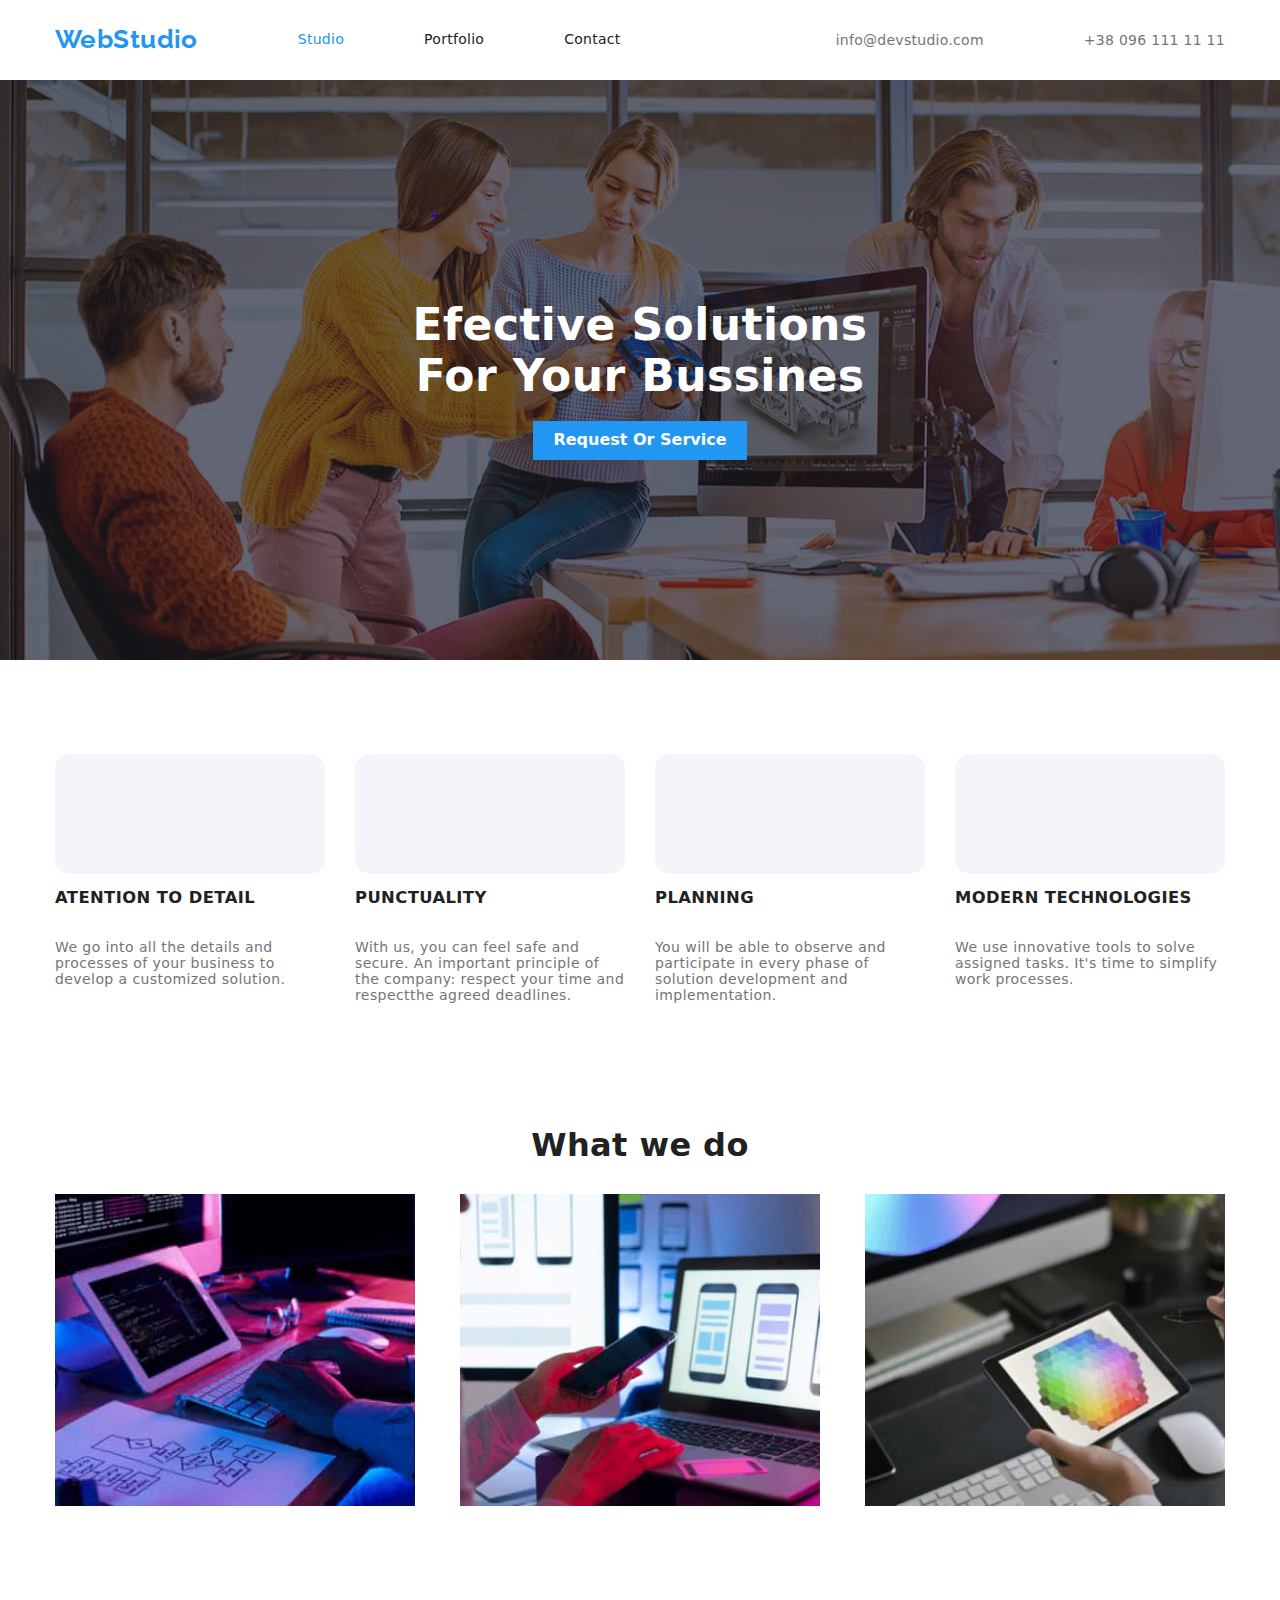
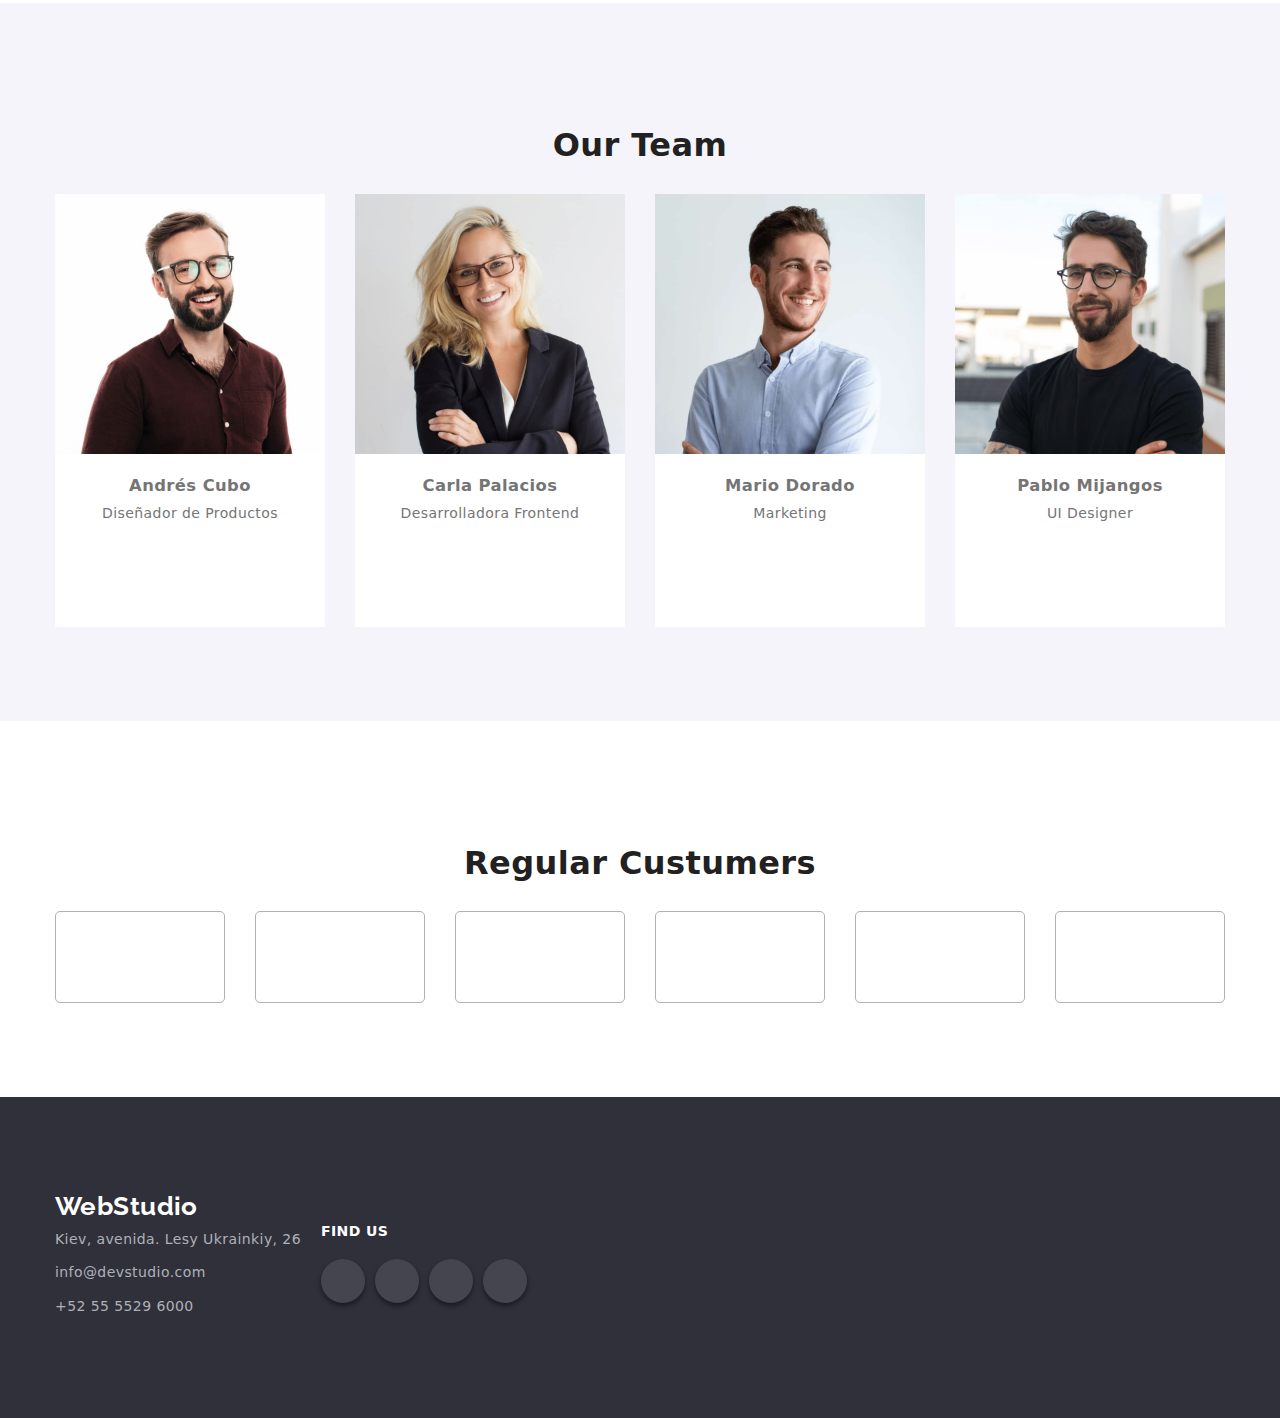
==== index.html @ 828a94e5 "," ====
<!DOCTYPE html>
<html lang="en">

<head>
  <meta charset="UTF-8" />
  <meta http-equiv="X-UA-Compatible" content="IE=edge" />
  <meta name="viewport" content="width=device-width, initial-scale=1.0" />
  <link rel="stylesheet" href="css/style.css" />
  <link rel="stylesheet" href="css/normalize.css">

  <title>WebStudio</title>
</head>



<body>
  <!-- Header section -->
  <header class="page-header">
    <div class="container">
      <nav>
        <!-- Logo  -->
        <a class="logo" href="./index.html">WebStudio</a>
        <!-- menu  -->
        <ul class="nav-menu list">
          <li><a class="page current" href="index.html">studio</a></li>
          <li><a class="page" href="./portafolio.html">portfolio</a></li>
          <li><a class="page" href="">contact</a></li>
        </ul>
      </nav>
      <!-- contacts  -->
      <ul class="contacts-menu list">
        <li>
          <a class="item" href="#">
            <svg class="icon email">
              <use href="./images/SVG/sprite-sheet.svg#email"></use>
            </svg>
            info@devstudio.com
          </a>
        </li>

        <li>
          <a class="item" href="#">
            <svg class="icon smartphone">
              <use href="./images/SVG/sprite-sheet.svg#smartphone"></use>
            </svg>
            +38 096 111 11 11
          </a>
        </li>
      </ul>
    </div>
  </header>

  <!-- main content section  -->
  <main>
    <!-- Hero section  -->
    <section class="hero bg-hero">
      <h1 class="hero-title">efective solutions for your bussines</h1>
      <button class="button-primary" type="button">request or service</button>
      <div class="overlay"></div>
    </section>
    <!-- Benefits section  -->
    <section class="benefits">
      <div class="container">
        <ul class="benefits-list">
          <li>
            <div>
              <svg class="icon-benefit">
                <use href="./images/SVG/sprite-sheet.svg#antena"></use>
              </svg>
            </div>

            <h3 class="title">atention to detail</h3>
            <p class="description">
              We go into all the details and processes of your business to
              develop a customized solution.
            </p>
          </li>

          <li>
            <div>
              <svg class="icon-benefit">
                <use href="./images/SVG/sprite-sheet.svg#clock"></use>
              </svg>
            </div>

            <h3 class="title">punctuality</h3>
            <p class="description">
              With us, you can feel safe and secure. An important principle of
              the company: respect your time and respectthe agreed deadlines.
            </p>
          </li>

          <li>
            <div>
              <svg class="icon-benefit">
                <use href="./images/SVG/sprite-sheet.svg#diagram"></use>
              </svg>
            </div>

            <h3 class="title">planning</h3>
            <p class="description">
              You will be able to observe and participate in every phase of
              solution development and implementation.
            </p>
          </li>

          <li>
            <div>
              <svg class="icon-benefit">
                <use href="./images/SVG/sprite-sheet.svg#astronaut"></use>
              </svg>
            </div>

            <h3 class="title">modern technologies</h3>
            <p class="description">
              We use innovative tools to solve assigned tasks. It's time to
              simplify work processes.
            </p>
          </li>
        </ul>
      </div>
    </section>
    <!-- What we do section  -->
    <section class="what-we-do no-top-pading ">
      <div class="container">
        <h2>What we do</h2>
        <!-- images  -->
        <ul>
          <li>
            <img src="images/imagencaja.1.jpg" alt="Desktop Apps" width="100%" />
          </li>

          <li>
            <img src="images/caja2caja.2.jpg" alt="Mobile Apps" width="100%" />
          </li>

          <li>
            <img src="images/imagen.caja3.jpg" alt="Design & solutions" width="100%" />
          </li>
        </ul>
      </div>
    </section>
    <!-- Our team  -->
    <section class="section team-section">
      <div class="container">
        <h2>Our Team</h2>
        <!-- Cards  -->
        <ul class="team-cards">
          <li>
            <img src="images/imagen.jpg" alt="first Member" width="270" />
              <h3>Andrés Cubo</h3>
              <p>Diseñador de Productos</p>
            <ul>
              <li>
                <a href="#">
                  <svg class="icon">
                    <use href="./images/SVG/sprite-sheet.svg#instagram"></use>
                  </svg>
                </a>
              </li>
              <li>
                <a href="#">
                  <svg class="icon">
                    <use href="./images/SVG/sprite-sheet.svg#twitter"></use>
                  </svg>
                </a>
              </li>
              <li>
                <a href="#">
                  <svg class="icon">
                    <use href="./images/SVG/sprite-sheet.svg#facebook"></use>
                  </svg>
                </a>
              </li>
              <li>
                <a href="#">
                  <svg class="icon">
                    <use href="./images/SVG/sprite-sheet.svg#linkedin"></use>
                  </svg>
                </a>
              </li>
            </ul>
          </li>

          <li>
            <img
                src="images/imagencarla.jpg"
                alt="second Member"
                width="270"
              />
              <h3>Carla Palacios</h3>
              <p>Desarrolladora Frontend</p>
            <!-- Redes sociales  -->

            <ul>
              <li>
                <a href="#">
                  <svg class="icon">
                    <use href="./images/SVG/sprite-sheet.svg#instagram"></use>
                  </svg>
                </a>
              </li>
              <li>
                <a href="#">
                  <svg class="icon">
                    <use href="./images/SVG/sprite-sheet.svg#twitter"></use>
                  </svg>
                </a>
              </li>
              <li>
                <a href="#">
                  <svg class="icon">
                    <use href="./images/SVG/sprite-sheet.svg#facebook"></use>
                  </svg>
                </a>
              </li>
              <li>
                <a href="#">
                  <svg class="icon">
                    <use href="./images/SVG/sprite-sheet.svg#linkedin"></use>
                  </svg>
                </a>
              </li>
            </ul>
          </li>

          <li>
            <img
                src="images/imagenmario.jpg"
                alt="third Member"
                width="270"
              />
              <h3>Mario Dorado</h3>
              <p>Marketing</p>
            <!-- Redes sociales  -->
            <ul>
              <li>
                <a href="#">
                  <svg class="icon">
                    <use href="./images/SVG/sprite-sheet.svg#instagram"></use>
                  </svg>
                </a>
              </li>
              <li>
                <a href="#">
                  <svg class="icon">
                    <use href="./images/SVG/sprite-sheet.svg#twitter"></use>
                  </svg>
                </a>
              </li>
              <li>
                <a href="#">
                  <svg class="icon">
                    <use href="./images/SVG/sprite-sheet.svg#facebook"></use>
                  </svg>
                </a>
              </li>
              <li>
                <a href="#">
                  <svg class="icon">
                    <use href="./images/SVG/sprite-sheet.svg#linkedin"></use>
                  </svg>
                </a>
              </li>
            </ul>
          </li>

          <li>
           <img
                src="images/imagenpablo.jpg"
                alt="fourth Member"
                width="270"
              />
              <h3>Pablo Mijangos</h3>
              <p>UI Designer</p>
            <!-- Redes sociales  -->
            <ul>
              <li>
                <a href="#">
                  <svg class="icon">
                    <use href="./images/SVG/sprite-sheet.svg#instagram"></use>
                  </svg>
                </a>
              </li>
              <li>
                <a href="#">
                  <svg class="icon">
                    <use href="./images/SVG/sprite-sheet.svg#twitter"></use>
                  </svg>
                </a>
              </li>
              <li>
                <a href="#">
                  <svg class="icon">
                    <use href="./images/SVG/sprite-sheet.svg#facebook"></use>
                  </svg>
                </a>
              </li>
              <li>
                <a href="#">
                  <svg class="icon">
                    <use href="./images/SVG/sprite-sheet.svg#linkedin"></use>
                  </svg>
                </a>
              </li>
            </ul>
          </li>
        </ul>
      </div>
    </section>
    <!-- Regular costumers  -->
    <section class="section customers">
      <div class="container">
        <h2>Regular Custumers</h2>

        <ul>
          <li>
            <svg class="icon-customer " width="41" height="47">
              <use href="./images/SVG/sprite-sheet.svg#company-1"></use>
            </svg>
          </li>

          <li>
            <svg class="icon-customer company" width="40" height="52">
              <use href="./images/SVG/sprite-sheet.svg#company-2"></use>
            </svg>
          </li>

          <li>
            <svg class="icon-customer company" width="44" height="41">
              <use href="./images/SVG/sprite-sheet.svg#company-3"></use>
            </svg>
          </li>
          <li>
            <svg class="icon-customer company" width="85" height="41">
              <use href="./images/SVG/sprite-sheet.svg#company-4"></use>
            </svg>
          </li>
          <li>
            <svg class="icon-customer company" width="63" height="46">
              <use href="./images/SVG/sprite-sheet.svg#company-5"></use>
            </svg>
          </li>
          <li>
            <svg class="icon-customer company" width="94" height="44">
              <use href="./images/SVG/sprite-sheet.svg#company-6"></use>
            </svg>
          </li>
        </ul>
      </div>
    </section>
  </main>

  <footer>
    <a class="logo" href="">WebStudio</a>
    <div class="container">
      <address>
        <ul>
          <li>
            <a class="contact" href="#" target="_blank" rel="noopener noreferrer">Kiev, avenida. Lesy Ukrainkiy, 26</a>
          </li>
          <li>
            <a class="contact" href="mailto:info@devstudio.com">info@devstudio.com</a>
          </li>
          <li>
            <a class="contact" href="tel:525555296000" >+52 55 5529 6000</a>
          </li>
        </ul>
      </address>
      <aside>
        <p>FIND US</p>
        <ul>
          <li>
            <a href="#">
              <svg class="icon"width="20" height="20" >
                <use href="./images/SVG/sprite-sheet.svg#instagram"></use>
              </svg>
            </a>
          </li>
          <li>
            <a href="#">
              <svg class="icon"width="20" height="20" >
                <use href="./images/SVG/sprite-sheet.svg#twitter"></use>
              </svg>
            </a>
          </li>
          <li>
            <a href="#">
              <svg class="icon"width="20" height="20" >
                <use href="./images/SVG/sprite-sheet.svg#facebook"></use>
              </svg>
            </a>
          </li>
          <li>
            <a href="#">
              <svg class="icon"width="20" height="20" >
                <use href="./images/SVG/sprite-sheet.svg#linkedin"></use>
              </svg>
            </a>
          </li>
        </ul>
      </aside>
    </div>

  </footer>
</body>

</html>
---- css/style.css ----
@import url("https://fonts.googleapis.com/css2?family=Raleway:wght@700&display=swap");
@import url("https://fonts.googleapis.com/css2?family=Roboto:wght@400;500;700;900&display=swap");

:root {
    --accent-color: #2196f3;
    --accent-color-hover: #188ce8;

    --background-black-1: #21303a;
    --background-black-2: #2f303a;
    --background-black-240Perc: hsla(235, 10%, 21%, 0.4);

    --primary-black-color: #212121;
    --primary-text-color: #757575;
    --primary-white-color: #ffffff;
    --primary-white-60Perc: hsla(0, 0%, 100%, 0.6);
    --primary-white-10Perc: hsla(0, 0%, 100%, 0.1);

    --gray-1: #f5f4fa;
    --gray-2: #afb1b8;
    --black-1: #000000;

    --container-padding: calc((100% - 1200px) / 2);
}

* {
    margin: 0;
    padding: 0;
    box-sizing: border-box;
}

body {
    background-color: var(--primary-white-color);
    color: var(--primary-text-color);
    font-family: "Roboto", sans-serif;
    font-size: 14px;
    letter-spacing: 0.03em;
    
}

a {
    text-decoration: none;
}

section {
    padding: 94px 0;
}

.button-primary {
    background-color: var(--accent-color);
    color: var(--primary-white-color);
    font-size: 16px;
    font-weight: 700;

    border: none;
    outline: none;
    text-transform: capitalize;
    padding: 10px 20px;
}

.button-primary:hover {
    background-color: var(--accent-color-hover);
}

.container {
    padding: 0 15px;
    max-width: 1200px;
    margin: 0 auto;
}

.logo {
    color: var(--accent-color);
    font-family: "Raleway", sans-serif;
    font-size: 26px;
    font-weight: 700;
    line-height: 1.2;
    text-decoration: none;
}

.logo-black {
    color: var(--logo-black);
}

.logo-white {
    color: var(--primary-white-color);
}

.section>h2 {
    color: var(--primary-black-color);
    font-size: 32px;
    font-weight: 700px;
    padding: 30px 0;
    text-align: center;
}

.no-top-pading {
    padding-top: 0;
}

/* ----------- Header section ----------- */
header {
    height: 80px;
    
    
}

header .container {
    display: flex;
    justify-content: space-between;
    align-items: center;

    height: 100%;
}

header .container nav {
    display: flex;
    align-items: center;
    gap: 100px;
}

header .container nav .logo {
    color: var(--accent-color);
    font-family: "Raleway", sans-serif;
    font-size: 26px;
    font-weight: 700;
    line-height: 1.2;
    text-decoration: none;
}

header .container nav .nav-menu {
    display: flex;
    list-style: none;
    gap: 80px;
}

header .container nav .nav-menu .page {
    color: var(--primary-black-color);
    font-weight: 500;
    font-size: 14px;
    line-height: 1.4;

    letter-spacing: 0.02em;
    text-decoration: none;
    text-transform: capitalize;
}

header .container .contacts-menu {
    display: flex;
    list-style: none;
    gap: 80px;
}

header .container .contacts-menu li .item {
    display: flex;
    align-items: center;
    gap: 10px;

    color: var(--primary-text-color);
    font-weight: 500;
    font-size: 14px;

    line-height: 20px;
    letter-spacing: 0.02em;
    text-decoration: none;
    height: 20px;
}

header .container .contacts-menu li .item .icon.email {
    fill: var(--primary-text-color);
    width: 20px;
    height: 12px;
}

header .container .contacts-menu li .item .icon.smartphone {
    fill: var(--primary-text-color);
    width: 10px;
    height: 17px;
}

header .container nav .nav-menu .page:hover,
header .container nav .nav-menu .page:focus,
header .container nav .nav-menu .page.current,
header .container .contacts-menu li .item:hover,
header .container .contacts-menu li .item:focus,
header .container .contacts-menu li .item:hover .icon {
    color: var(--accent-color);
    fill: #03a9f4;
}

/* ----------- Hero section ----------- */
.hero {
    background: url("../images/Imagenfondo.jpg");
    background-blend-mode: overlay;
    padding: 200px var(--container-padding);
    position: relative;
    text-align: center;
}

.hero .hero-title {
    width: 500px;
    margin: 20px auto;
    color: var(--primary-white-color);
    font-size: 44px;
    text-transform: capitalize;
    position: relative;
    z-index: 5;
}

.hero button {
    position: relative;
    z-index: 5;
}

.hero .overlay {
    position: absolute;
    top: 0;
    left: 0;

    background-color: var(--background-black-240Perc);
    height: 100%;
    width: 100%;
}

/* ----------- Benefits section ----------- */
.benefits .container .benefits-list {
    flex-wrap: wrap;
    align-items: flex-start;
    justify-content: space-between;
    display: flex;
}

.benefits .container .benefits-list li div {
    display: flex;
    align-items: center;
    justify-content: center;

    background-color: var(--gray-1);
    border-radius: 15px;
    height: 120px;
    margin-bottom: 15px;
    width: 270px;
}

.benefits .container .benefits-list li div .icon-benefit {
    width: 70px;
    height: 70px;
}

.benefits .container .benefits-list li {
    list-style: none;
    width: 270px;
}

.benefits .container .benefits-list li .title {
    height: 50px;
    text-transform: uppercase;
    color: var(--primary-black-color);
}

/* ----------- What we do----------- */
.what-we-do .container h2 {
    color: var(--primary-black-color);
    font-size: 32px;
    font-weight: 700px;
    padding: 30px 0;
    text-align: center;
}

.what-we-do .container ul {
    display: flex;
    align-items: center;
    justify-content: space-between;
    flex-wrap: wrap;
}

.what-we-do .container ul li {
    list-style: none;
    width: 360px;
}

/*----------- OurTeam section -----------*/
.team-section {
    background-color: var(--gray-1);
}

.team-section .container h2 {
    color: var(--primary-black-color);
    font-size: 32px;
    font-weight: 700px;
    padding: 30px 0;
    text-align: center;
}

.team-section .container .team-cards {
    display: flex;
    justify-content: space-between;
    flex-wrap: wrap;
    align-items: flex-end;
}

.team-section .container .team-cards li {
    background-color: var(--primary-white-color);
    text-align: center;
    list-style: none;
}

.team-section .container .team-cards li h3 {
    margin: 20px 0 10px 0;
}

.team-section .container .team-cards li p {
    margin-bottom: 30px;
}

.team-section .container .team-cards li ul {
    display: flex;
    align-items: center;
    justify-content: center;
    gap: 15px;

    padding: 10px 20px;
    margin-bottom: 20px;
}

.team-section .container .team-cards li ul li {
    display: block;
    width: 35px;
    height: 35px;
    border-radius: 25px;
}

.team-section .container .team-cards li ul li a {
    display: flex;
    align-items: center;
    justify-content: center;

    border-radius: 25px;
    height: 35px;
    width: 35px;
}

.team-section .container .team-cards li ul li a .icon {
    width: 20px;
    height: 20px;
    fill: var(--primary-text-color);
}

.team-section .container .team-cards li ul li:hover a {
    background-color: var(--accent-color);
}

.team-section .container .team-cards li ul li:hover a .icon {
    fill: var(--primary-white-color);
}

/*----------- Portfolio section -----------*/
.portfolio .menu {
    display: flex;
    align-items: center;
    justify-content: center;
    gap: 15px;
    margin-bottom: 50px;
    list-style: none;
}

.portfolio .menu li button {
    border: none;
    outline: none;
    color: var(--primary-black-color);

    font-weight: 700;
    font-size: 16px;
    line-height: 1.4;
    letter-spacing: 0.02em;
    padding: 10px 30px;

    text-decoration: none;
    text-transform: capitalize;
}

.portfolio .menu li button:hover {
    box-shadow: rgba(82, 82, 82, 0.3) 0 3px 5px;
}

.portfolio .cards {
    list-style: none;
    justify-content: space-between;
    flex-wrap: wrap;

    display: flex;
}

.portfolio .cards li {
    margin-bottom: 50px;
    width: 360px;
    border: solid 1px var(--gray-1);
}

.portfolio .cards li:hover {
    box-shadow: rgba(82, 82, 82, 0.3) 0 3px 5px;
}

.portfolio .cards li a h2 {
    color: var(--primary-black-color);
    padding: 15px;
}

.portfolio .cards li a p {
    color: var(--primary-text-color);
    font-size: 16px;
    padding: 15px;
}

.portfolio .cards li a img {
    width: 100%;
}

.portfolio .menu li button:hover,
.portfolio .menu li button.current {
    color: var(--primary-white-color);
    background-color: var(--accent-color);
}

/*----------- Regular Costumers -----------*/
.customers .container h2 {
    color: var(--primary-black-color);
    font-size: 32px;
    font-weight: 700px;
    padding: 30px 0;
    text-align: center;
}

.customers .container ul {
    display: flex;
    align-items: center;
    justify-content: space-between;
    list-style: none;
}

.customers .container ul li {
    display: flex;
    align-items: center;
    justify-content: center;
    flex-wrap: wrap;
    border: solid 1px var(--gray-2);
    border-radius: 5px;
    cursor: pointer;
    height: 92px;
    width: 170px;
}

.customers .container ul li:hover {
    border: solid 1px var(--accent-color);
}

.customers .container ul li .icon-customer {
    fill: var(--gray-2);
}

.customers .container ul li:hover .icon-customer {
    fill: var(--accent-color);
}

/*----------- footer section ----------- */
footer {
    padding: 94px var(--container-padding);
    background-color: var(--background-black-2);
}

footer .logo {
    padding-left: 15px;
    color: var(--primary-white-color);
}

footer .container {
    display: flex;
    align-items: flex-start;
    justify-content: flex-start;
    gap: 20px;
}

footer .container address ul {
    list-style: none;
}

footer .container address .contact {
    display: block;
    color: var(--gray-2);
    font-style: normal;
    font-weight: 400;
    font-size: 14px;
    line-height: 1.71;
    text-decoration: none;
    padding: 5px 0;
}

footer .container address .contact:hover {
    color: var(--primary-white-color);
}

footer .container aside p {
    color: var(--primary-white-color);
    font-weight: 700;
    margin-bottom: 20px;
}

footer .container aside ul {
    display: flex;
    align-items: center;
    list-style: none;
    gap: 10px;
}

footer .container aside ul li {
    display: flex;
    align-items: center;
    justify-content: center;

    background-color: var(--primary-white-10Perc);
    border-radius: 25px;
    box-shadow: hsla(0, 0%, 0%, 0.479) 0 3px 5px;
    cursor: pointer;
    height: 44px;
    width: 44px;
}

footer .container aside ul li .icon {
    fill: var(--primary-white-color);
}
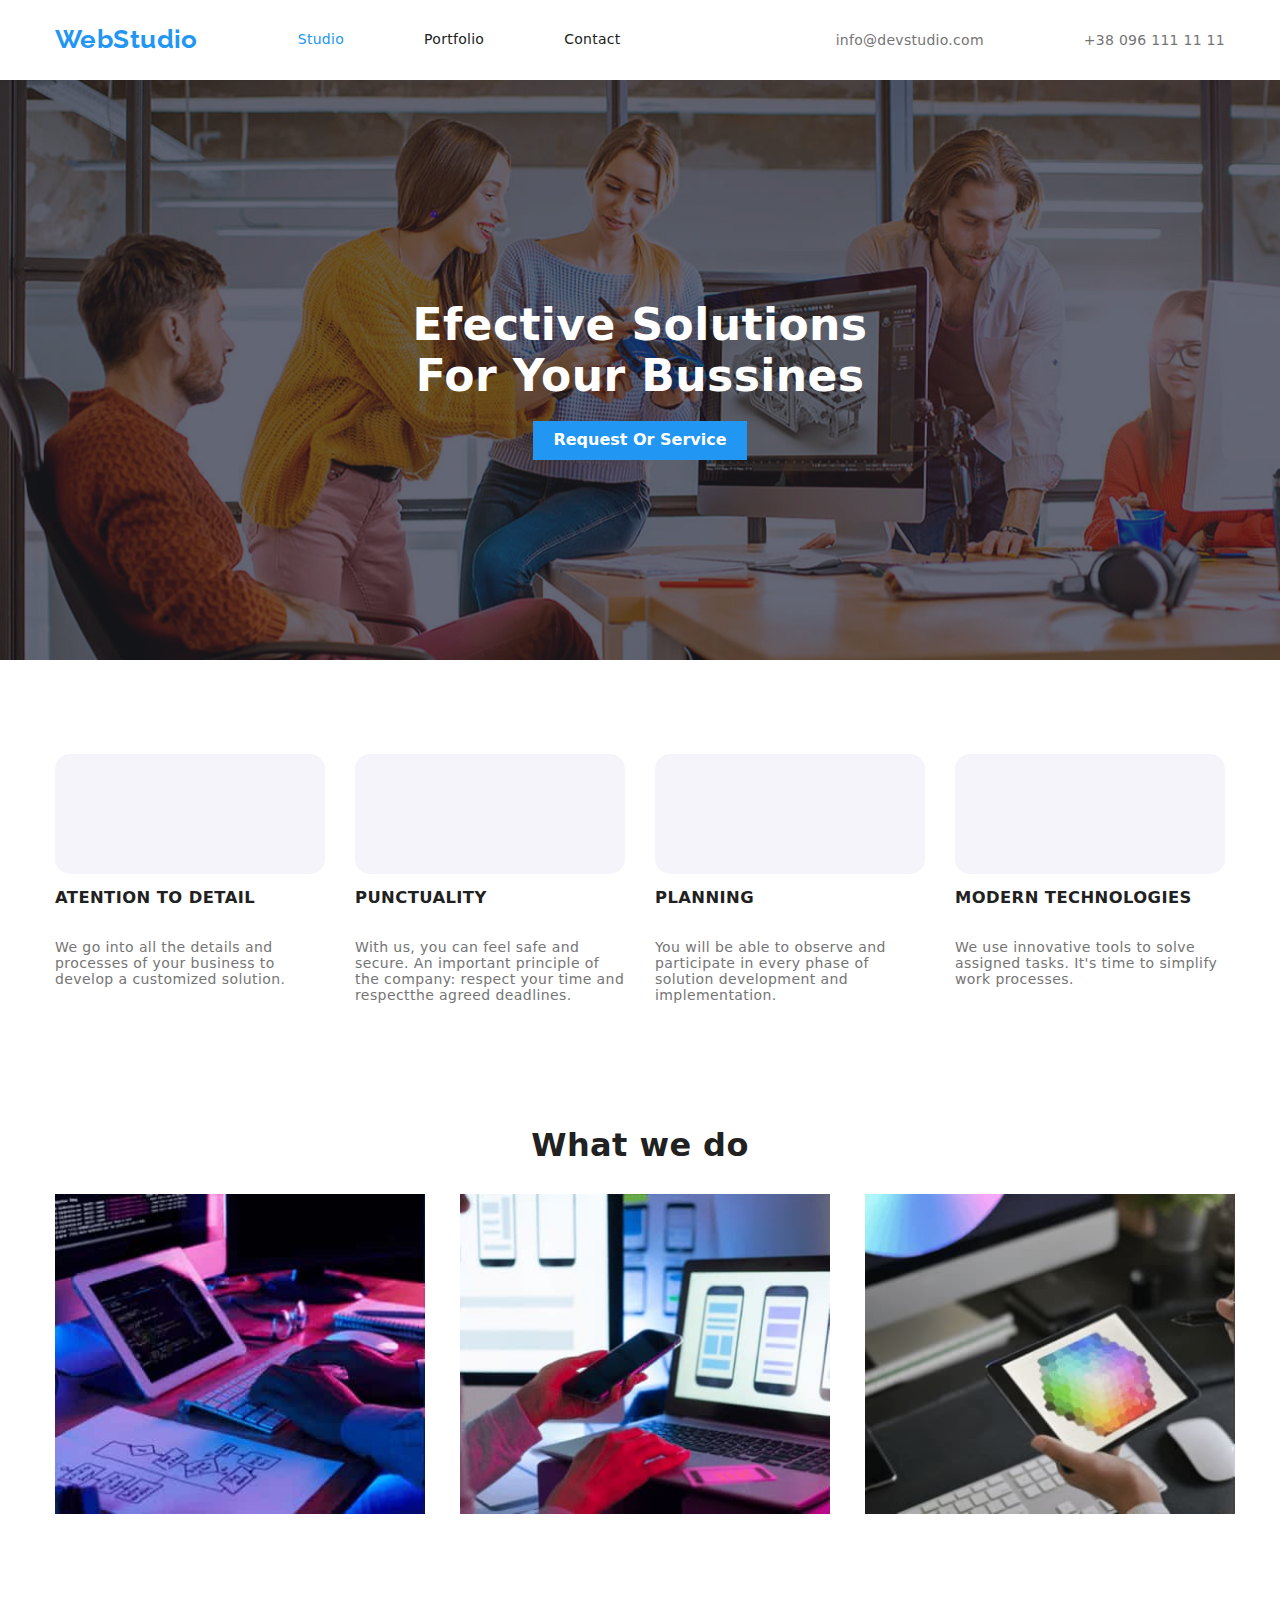
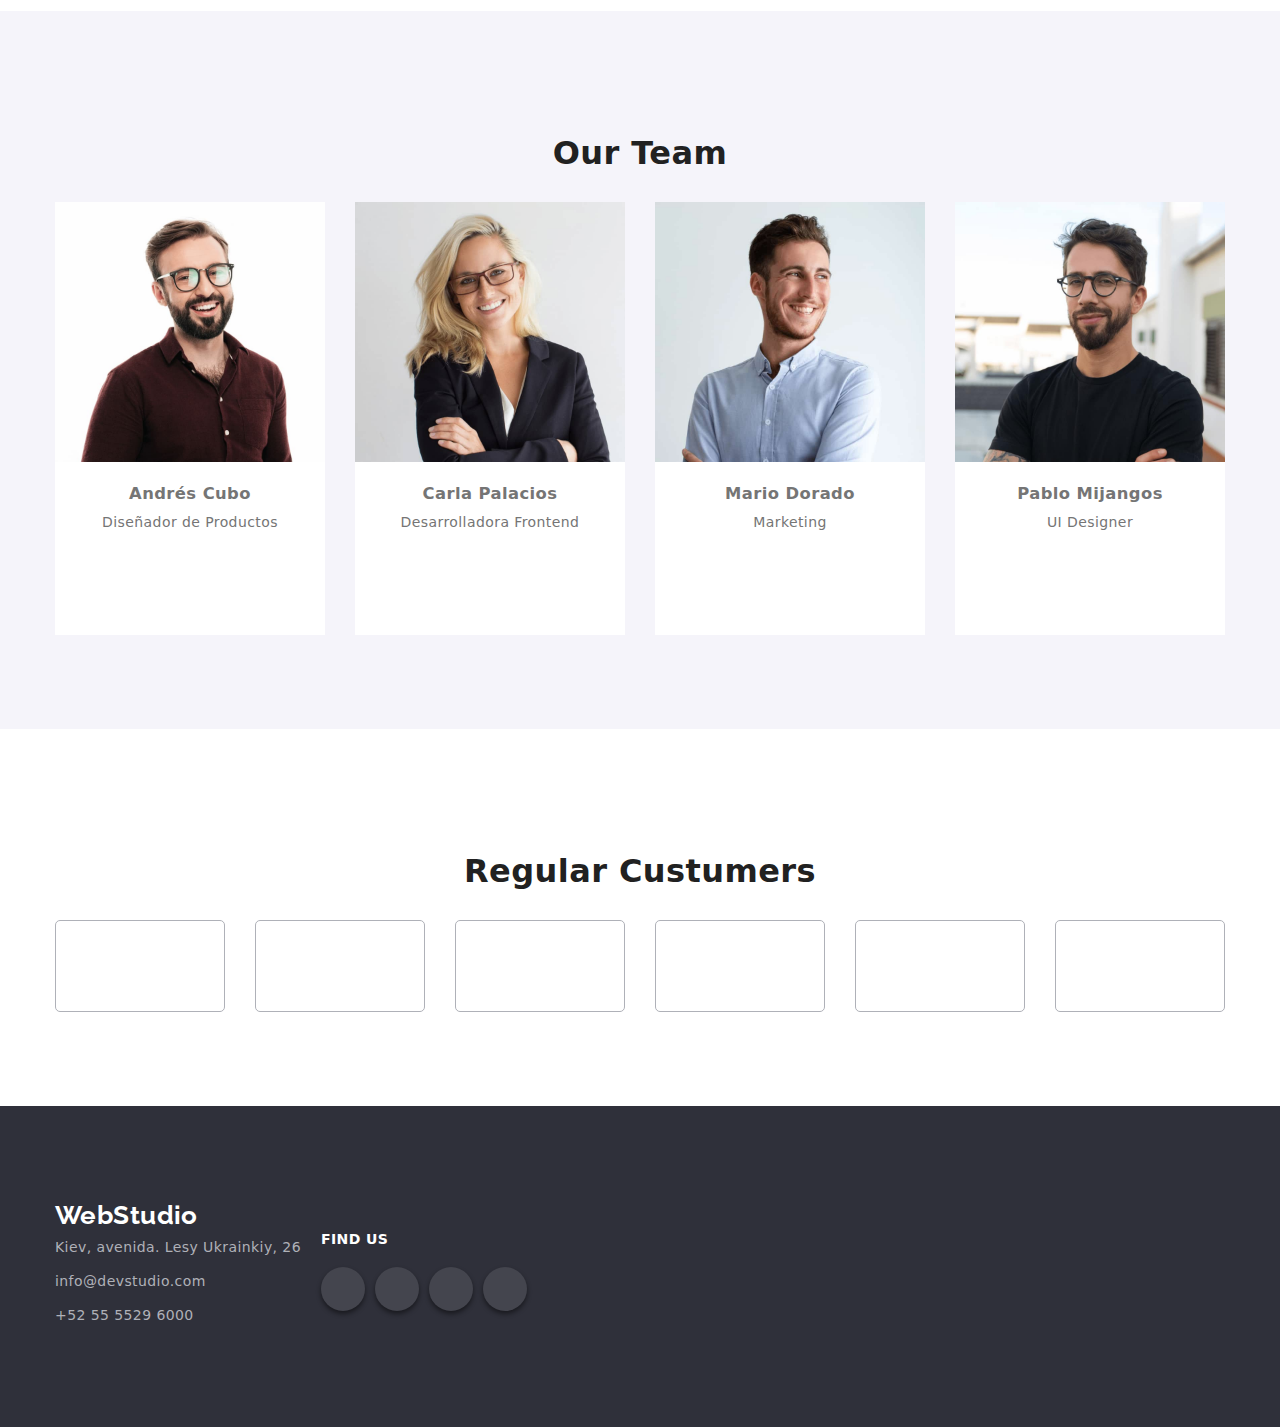
==== commit b93b83b8: ",." ====
--- a/index.html
+++ b/index.html
@@ -127,15 +127,15 @@
         <!-- images  -->
         <ul>
           <li>
-            <img src="images/imagencaja.1.jpg" alt="Desktop Apps" width="100%" />
-          </li>
-
-          <li>
-            <img src="images/caja2caja.2.jpg" alt="Mobile Apps" width="100%" />
-          </li>
-
-          <li>
-            <img src="images/imagen.caja3.jpg" alt="Design & solutions" width="100%" />
+            <img src="images/imagencaja.1.jpg" alt="Desktop Apps" width="370" />
+          </li>
+
+          <li>
+            <img src="images/caja2caja.2.jpg" alt="Mobile Apps" width="370" />
+          </li>
+
+          <li>
+            <img src="images/imagen.caja3.jpg" alt="Design & solutions" width="370" />
           </li>
         </ul>
       </div>
@@ -372,28 +372,28 @@
         <ul>
           <li>
             <a href="#">
-              <svg class="icon"width="20" height="20" >
+              <svg class="icon" width="20" height="20" >
                 <use href="./images/SVG/sprite-sheet.svg#instagram"></use>
               </svg>
             </a>
           </li>
           <li>
             <a href="#">
-              <svg class="icon"width="20" height="20" >
+              <svg class="icon" width="20" height="20" >
                 <use href="./images/SVG/sprite-sheet.svg#twitter"></use>
               </svg>
             </a>
           </li>
           <li>
             <a href="#">
-              <svg class="icon"width="20" height="20" >
+              <svg class="icon" width="20" height="20" >
                 <use href="./images/SVG/sprite-sheet.svg#facebook"></use>
               </svg>
             </a>
           </li>
           <li>
             <a href="#">
-              <svg class="icon"width="20" height="20" >
+              <svg class="icon" width="20" height="20" >
                 <use href="./images/SVG/sprite-sheet.svg#linkedin"></use>
               </svg>
             </a>
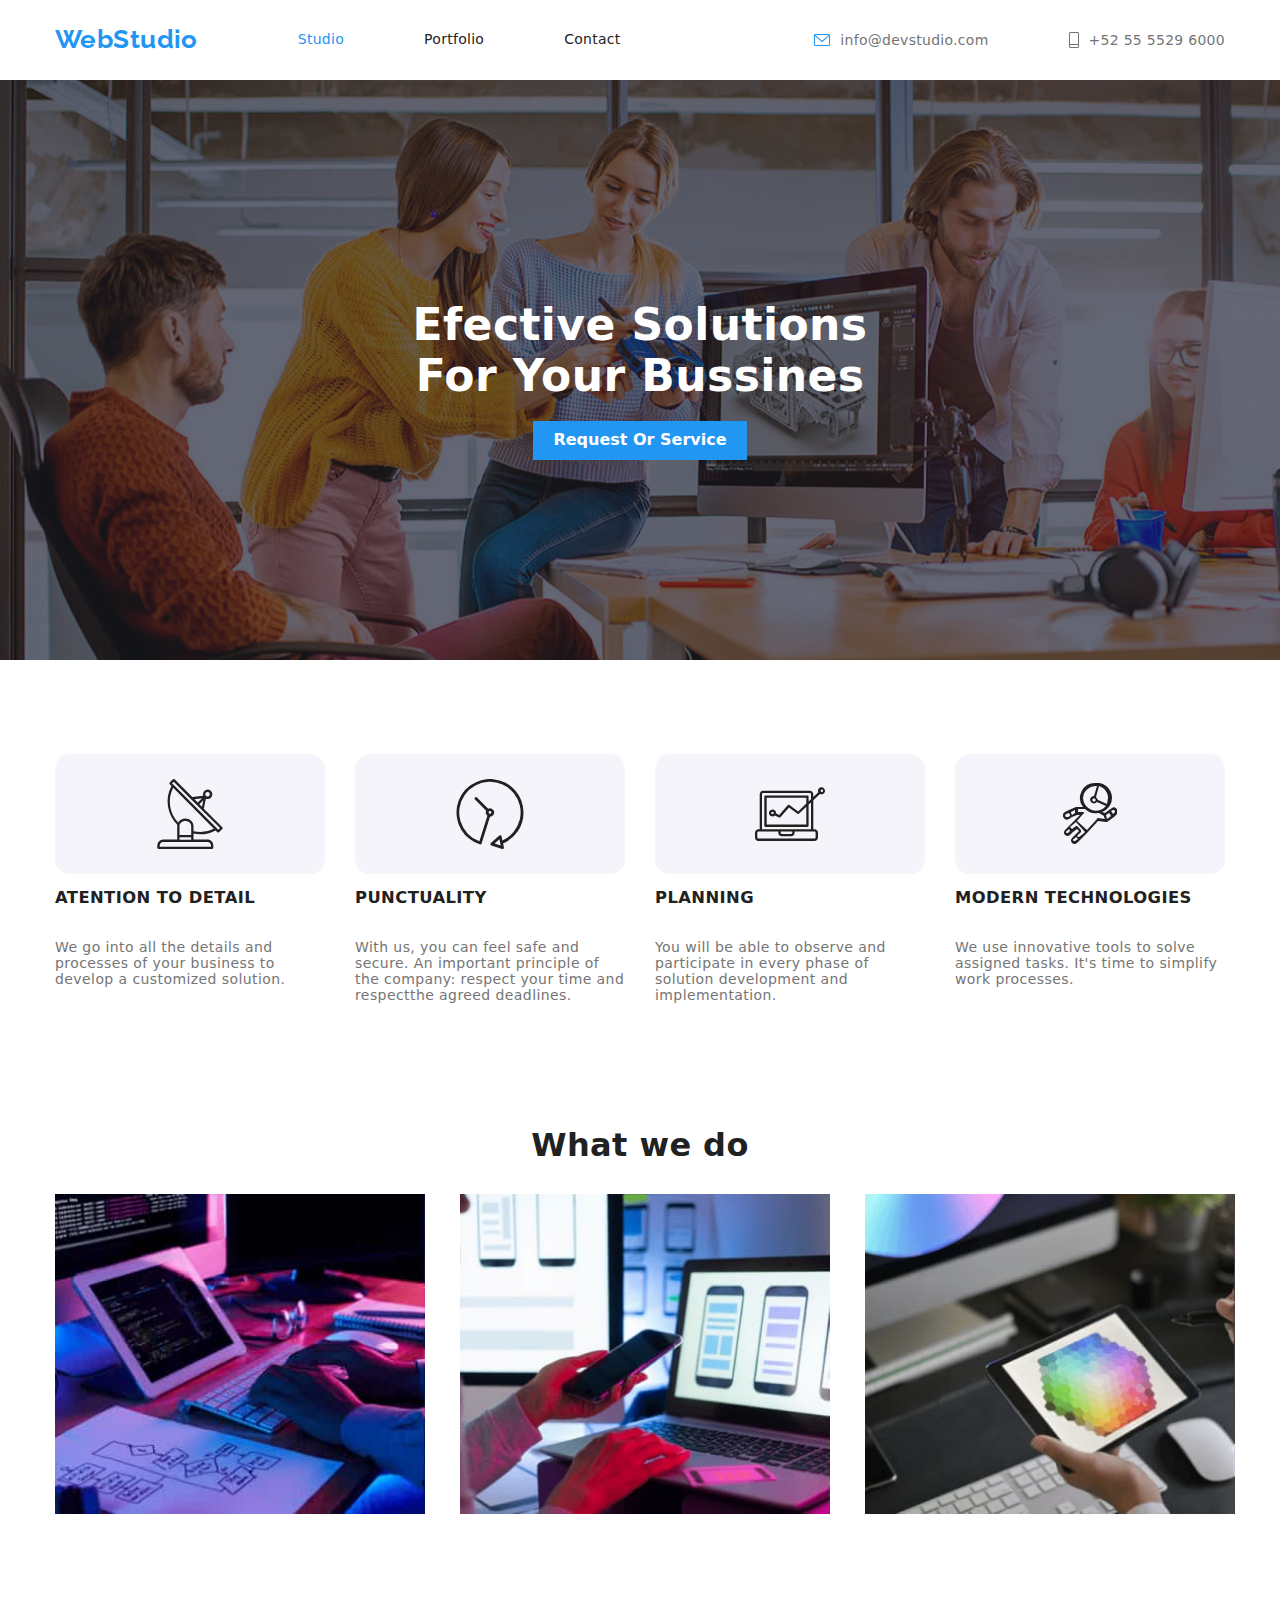
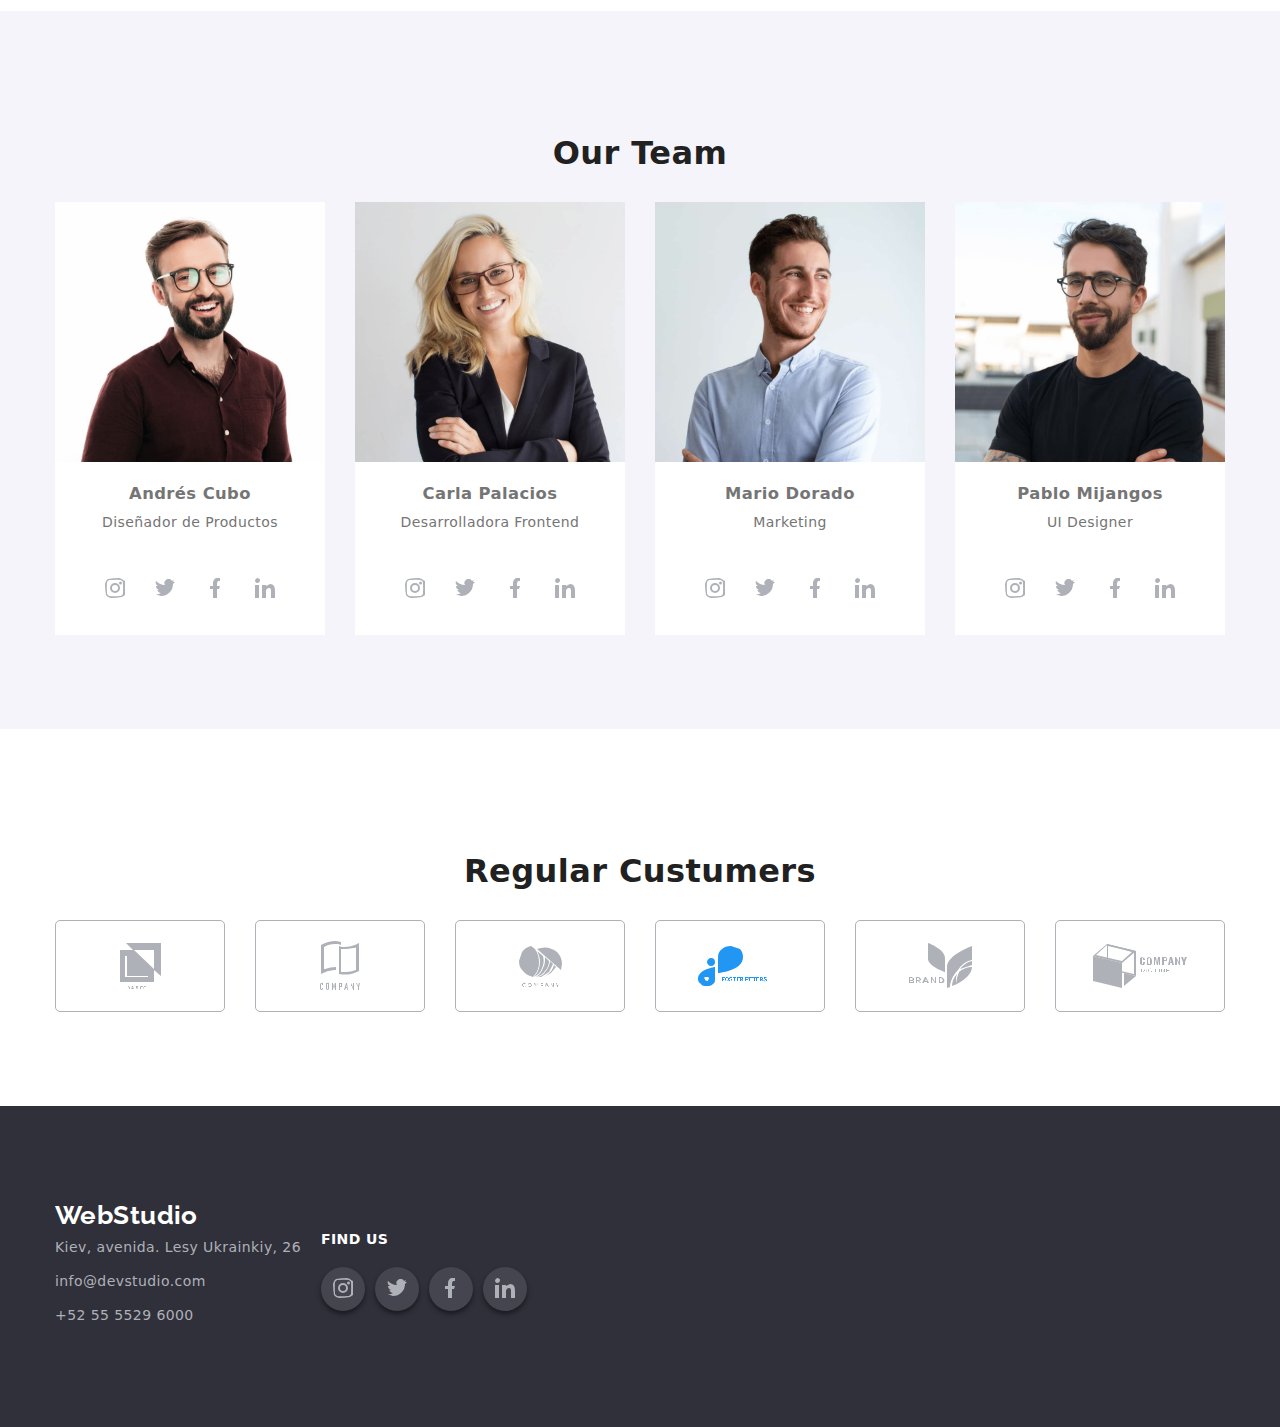
==== commit 24354f41: "2" ====
--- a/index.html
+++ b/index.html
@@ -6,6 +6,7 @@
   <meta http-equiv="X-UA-Compatible" content="IE=edge" />
   <meta name="viewport" content="width=device-width, initial-scale=1.0" />
   <link rel="stylesheet" href="css/style.css" />
+ 
   <link rel="stylesheet" href="css/normalize.css">
 
   <title>WebStudio</title>
@@ -31,19 +32,19 @@
       <ul class="contacts-menu list">
         <li>
           <a class="item" href="#">
-            <svg class="icon email">
-              <use href="./images/SVG/sprite-sheet.svg#email"></use>
-            </svg>
+            <svg xmlns="http://www.w3.org/2000/svg" width="16" height="12" fill="none">
+  <path fill="#2196F3" d="M14.5 0h-13C.673 0 0 .673 0 1.5v9c0 .827.673 1.5 1.5 1.5h13c.827 0 1.5-.673 1.5-1.5v-9c0-.827-.673-1.5-1.5-1.5Zm0 1c.068 0 .133.014.192.039L8 6.839l-6.692-5.8A.498.498 0 0 1 1.5 1h13Zm0 10h-13a.5.5 0 0 1-.5-.5V2.095l6.672 5.783a.5.5 0 0 0 .656 0L15 2.095V10.5a.5.5 0 0 1-.5.5Z"/>
+</svg>
             info@devstudio.com
           </a>
         </li>
 
         <li>
           <a class="item" href="#">
-            <svg class="icon smartphone">
-              <use href="./images/SVG/sprite-sheet.svg#smartphone"></use>
-            </svg>
-            +38 096 111 11 11
+            <svg xmlns="http://www.w3.org/2000/svg" width="10" height="16" fill="none">
+  <path fill="#757575" d="M8.5 0h-7C.67 0 0 .67 0 1.5v13c0 .83.67 1.5 1.5 1.5h7c.83 0 1.5-.67 1.5-1.5v-13C10 .67 9.33 0 8.5 0Zm-7 1h7c.28 0 .5.22.5.5V12H1V1.5c0-.28.22-.5.5-.5Zm7 14h-7a.5.5 0 0 1-.5-.5V13h8v1.5a.5.5 0 0 1-.5.5Z"/>
+</svg>
+            +52 55 5529 6000
           </a>
         </li>
       </ul>
@@ -64,9 +65,9 @@
         <ul class="benefits-list">
           <li>
             <div>
-              <svg class="icon-benefit">
-                <use href="./images/SVG/sprite-sheet.svg#antena"></use>
-              </svg>
+              <svg xmlns="http://www.w3.org/2000/svg" width="66" height="70" fill="none">
+  <path fill="#212121" d="M65.3 48.3 46.8 29.7l2.1-10c.5.1 1 .3 1.7.3a4.7 4.7 0 1 0-4.4-3.2l-10.9 1.3L17.6.3c-.2-.2-.5-.3-.8-.3-.3 0-.6.1-.8.3l-3.3 3.3c-.5.5-.5 1.2 0 1.7L14.5 7a32.7 32.7 0 0 0 5.8 38.8l-.1 1.2v13.6h-14a5.8 5.8 0 0 0-5.9 5.8v2.3c0 .7.6 1.2 1.2 1.2h53.7c.6 0 1.1-.5 1.1-1.2v-2.3c0-3.2-2.6-5.8-5.8-5.8h-14v-6a32.9 32.9 0 0 0 22-3.2l1.9 1.8c.2.2.5.3.8.3.3 0 .6-.1.8-.3l3.3-3.3c.5-.5.5-1.2 0-1.7ZM49 13.6a2.3 2.3 0 1 1 1.7 4 2.3 2.3 0 0 1-1.7-4Zm-2.7 7.7-1.3 6.4-2.6-2.5 3.9-3.9Zm-1.3-2-4.2 4.2-3.3-3.3 7.5-.9ZM50.5 63c2 0 3.5 1.6 3.5 3.5v1.2H2.7v-1.2c0-2 1.5-3.5 3.5-3.5h44.3Zm-16.3-4.7v2.4H22.5v-2.4h11.7ZM22.5 56v-8.9c0-2.8 2.6-5.1 5.8-5.1 3.3 0 5.9 2.3 5.9 5.1V56H22.5Zm14-3.7V47c0-4-3.7-7.4-8.2-7.4-2.9 0-5.6 1.4-7.1 3.9a30.3 30.3 0 0 1-5-34.8l40.7 41a30.2 30.2 0 0 1-20.4 2.5Zm24.7-1.5L59.6 49l-42.8-43L15 4.5l1.7-1.7L34 20.3 63 49l-1.7 1.7Z"/>
+</svg>
             </div>
 
             <h3 class="title">atention to detail</h3>
@@ -78,9 +79,9 @@
 
           <li>
             <div>
-              <svg class="icon-benefit">
-                <use href="./images/SVG/sprite-sheet.svg#clock"></use>
-              </svg>
+              <svg xmlns="http://www.w3.org/2000/svg" width="68" height="70" fill="none">
+  <path fill="#212121" d="M67.5 33.5a33.5 33.5 0 1 0-43.3 32c.3 0 .5-.1.8-.3.3-.1.5-.4.6-.8L34 37.7a4.2 4.2 0 1 0-1.8-8L21 18.5a1.4 1.4 0 0 0-2 2l11.2 11.2a4.1 4.1 0 0 0 1.2 5l-8 25.6a30.7 30.7 0 1 1 23-.8l-.8-4.1a1.4 1.4 0 0 0-2.3-.8l-8.4 7.5a1.4 1.4 0 0 0 .5 2.4L46.1 70a1.4 1.4 0 0 0 1.8-1.6l-.8-4a33.4 33.4 0 0 0 20.4-30.8ZM34 32a1.4 1.4 0 1 1 0 2.8 1.4 1.4 0 0 1 0-2.8Zm4.6 32.5 4.8-4.3 1.3 6.2-6.1-2Z"/>
+</svg>
             </div>
 
             <h3 class="title">punctuality</h3>
@@ -92,9 +93,10 @@
 
           <li>
             <div>
-              <svg class="icon-benefit">
-                <use href="./images/SVG/sprite-sheet.svg#diagram"></use>
-              </svg>
+              
+<svg xmlns="http://www.w3.org/2000/svg" width="70" height="54" fill="none">
+  <path fill="#212121" d="M3.5 53.9h56c1.9 0 3.5-1.6 3.5-3.5v-4.7c0-2-1.6-3.5-3.5-3.5h-1.2v-29l6.6-6.3a3.5 3.5 0 1 0-1.6-1.7l-5 4.7V7.2c0-1.9-1.6-3.5-3.5-3.5H8.2c-2 0-3.5 1.6-3.5 3.5v35H3.5c-2 0-3.5 1.6-3.5 3.5v4.7c0 2 1.6 3.5 3.5 3.5Zm63-51.3a1.2 1.2 0 1 1 0 2.3 1.2 1.2 0 0 1 0-2.3ZM7 7.2c0-.6.5-1.1 1.2-1.1h46.6c.6 0 1.2.5 1.2 1.1v5l-2.4 2.2V9.6c0-.7-.5-1.2-1.1-1.2h-42c-.6 0-1.2.5-1.2 1.2v29.1c0 .7.6 1.2 1.2 1.2h42c.6 0 1.1-.5 1.1-1.2V17.6l2.4-2.2v26.8H7v-35Zm10.5 15.2a3.5 3.5 0 1 0 2.4 6l4 2c.5.3 1.1.2 1.5-.2l8.6-9.7 8.4 6.3c.5.4 1.1.3 1.5 0l7.4-7v17.8H11.7V10.7h39.6v5.9l-8.2 7.8-8.6-6.4c-.5-.4-1.2-.3-1.6.1L24.2 28 21 26.3V26c0-2-1.5-3.5-3.4-3.5Zm1.2 3.5a1.2 1.2 0 1 1-2.4 0 1.2 1.2 0 0 1 2.4 0Zm7 18.7h11.6v1.1c0 .7-.5 1.2-1.2 1.2h-9.3c-.6 0-1.1-.5-1.1-1.2v-1.1ZM2.3 45.7c0-.6.6-1.1 1.2-1.1h19.8v1.1c0 2 1.6 3.5 3.5 3.5h9.3c2 0 3.5-1.5 3.5-3.5v-1.1h19.9c.6 0 1.1.5 1.1 1.1v4.7c0 .6-.5 1.2-1.1 1.2h-56c-.6 0-1.2-.6-1.2-1.2v-4.7Z"/>
+</svg>
             </div>
 
             <h3 class="title">planning</h3>
@@ -106,9 +108,10 @@
 
           <li>
             <div>
-              <svg class="icon-benefit">
-                <use href="./images/SVG/sprite-sheet.svg#astronaut"></use>
-              </svg>
+              
+<svg xmlns="http://www.w3.org/2000/svg" width="55" height="61" fill="none">
+  <path fill="#212121" d="m54 26-3-2-2 1-3 2-4 3-3-1a15 15 0 0 0-7-29 15 15 0 0 0-12 24h-7l-7 3-4 2a4 4 0 0 0 4 7l3-2 5-2h3L5 44l-3 3a4 4 0 0 0 0 5 4 4 0 0 0 5 0l3-3 4-3 2 2-4 4-3 3a4 4 0 0 0 0 5 4 4 0 0 0 5 0l3-3 5-5 2-2 11-12 8 1h1l7-5 3-3v-5ZM5 34H3a2 2 0 0 1 0-3l3-1 1 2v1l-2 1Zm7-4-3 2-1-2v-1l4-2v3Zm33-15-1 6-9-4-2-3 3-11c6 2 9 7 9 12Zm-25 0A13 13 0 0 1 34 3l-3 10c-2 0-4 2-4 4a4 4 0 0 0 7 2l9 4a13 13 0 0 1-23-8Zm13 2-2 2-2-2 2-2 2 2ZM5 50H4a1 1 0 0 1 0-2l2-2 1 2-2 2Zm7 8h-1a1 1 0 0 1 0-2l2-2 1 1 1 1-3 2Zm8-7-4 3h-1l-1-1 4-4v-1h1-1v-1l-3-3-1-1h-1l-4 3-2-2 6-5 9 10-2 2Zm15-16a1 1 0 0 0-1 1L24 47l-10-9 6-7a1 1 0 0 0 0-2h-5v-3h7a15 15 0 0 0 13 4h1l5 3v1l1 2-7-1Zm9 1-1-4 3-2 1 1 1 2-4 3Zm8-7-2 2-2-3 2-1h1a2 2 0 0 1 1 2Z"/>
+</svg>
             </div>
 
             <h3 class="title">modern technologies</h3>
@@ -153,30 +156,45 @@
             <ul>
               <li>
                 <a href="#">
-                  <svg class="icon">
-                    <use href="./images/SVG/sprite-sheet.svg#instagram"></use>
-                  </svg>
-                </a>
-              </li>
-              <li>
-                <a href="#">
-                  <svg class="icon">
-                    <use href="./images/SVG/sprite-sheet.svg#twitter"></use>
-                  </svg>
-                </a>
-              </li>
-              <li>
-                <a href="#">
-                  <svg class="icon">
-                    <use href="./images/SVG/sprite-sheet.svg#facebook"></use>
-                  </svg>
-                </a>
-              </li>
-              <li>
-                <a href="#">
-                  <svg class="icon">
-                    <use href="./images/SVG/sprite-sheet.svg#linkedin"></use>
-                  </svg>
+                  <svg xmlns="http://www.w3.org/2000/svg" width="20" height="20" fill="none">
+  <g fill="#AFB1B8" clip-path="url(#a)">
+    <path d="M20 6V3l-2-1-1-1-3-1A68 68 0 0 0 3 1L2 2 1 3 0 6a68 68 0 0 0 1 11l1 1 1 1 3 1a73 73 0 0 0 11-1l3-2v-3a73 73 0 0 0 0-8Zm-2 8v2l-2 2h-2a70 70 0 0 1-10 0l-1-1-1-1v-2A70 70 0 0 1 2 4l1-1 1-1h2a71 71 0 0 1 10 0l1 1 1 1v2a70 70 0 0 1 0 8Z"/>
+    <path d="M10 5a5 5 0 1 0 0 10 5 5 0 0 0 0-10Zm0 8a3 3 0 1 1 0-6 3 3 0 0 1 0 6ZM17 5a1 1 0 1 1-3 0 1 1 0 0 1 3 0Z"/>
+  </g>
+  <defs>
+    <clipPath id="a">
+      <path fill="#fff" d="M0 0h20v20H0z"/>
+    </clipPath>
+  </defs>
+</svg>
+                </a>
+              </li>
+              <li>
+                <a href="#">
+                  <svg xmlns="http://www.w3.org/2000/svg" width="20" height="18" fill="none">
+  <path fill="#AFB1B8" d="M20 3h-2l1-2-2 1a4 4 0 0 0-7 4C6 6 3 4 1 2a4 4 0 0 0 2 5H1c0 2 1 3 3 4a4 4 0 0 1-2 0c1 1 2 3 4 3a8 8 0 0 1-6 1l6 2A12 12 0 0 0 18 5l2-2Z"/>
+</svg>
+                </a>
+              </li>
+              <li>
+                <a href="#">
+                  <svg xmlns="http://www.w3.org/2000/svg" width="11" height="20" fill="none">
+  <path fill="#AFB1B8" d="M8 3h2V0H7C5 0 3 2 3 5v3H0v3h3v9h4v-9h2l1-3H7V5l1-2Z"/>
+</svg>
+                </a>
+              </li>
+              <li>
+                <a href="#">
+                  <svg xmlns="http://www.w3.org/2000/svg" width="20" height="20" fill="none">
+  <g fill="#AFB1B8" clip-path="url(#a)">
+    <path d="M20 20v-7c0-4-1-7-5-7l-4 2V7H7v13h4v-7c0-1 1-3 3-3s2 2 2 3v7h4ZM0 7h4v13H0V7ZM2 0 0 2c0 2 1 3 2 3 2 0 3-1 3-3 0-1-1-2-3-2Z"/>
+  </g>
+  <defs>
+    <clipPath id="a">
+      <path fill="#fff" d="M0 0h20v20H0z"/>
+    </clipPath>
+  </defs>
+</svg>
                 </a>
               </li>
             </ul>
@@ -195,30 +213,45 @@
             <ul>
               <li>
                 <a href="#">
-                  <svg class="icon">
-                    <use href="./images/SVG/sprite-sheet.svg#instagram"></use>
-                  </svg>
-                </a>
-              </li>
-              <li>
-                <a href="#">
-                  <svg class="icon">
-                    <use href="./images/SVG/sprite-sheet.svg#twitter"></use>
-                  </svg>
-                </a>
-              </li>
-              <li>
-                <a href="#">
-                  <svg class="icon">
-                    <use href="./images/SVG/sprite-sheet.svg#facebook"></use>
-                  </svg>
-                </a>
-              </li>
-              <li>
-                <a href="#">
-                  <svg class="icon">
-                    <use href="./images/SVG/sprite-sheet.svg#linkedin"></use>
-                  </svg>
+<svg xmlns="http://www.w3.org/2000/svg" width="20" height="20" fill="none">
+  <g fill="#AFB1B8" clip-path="url(#a)">
+    <path d="M20 6V3l-2-1-1-1-3-1A68 68 0 0 0 3 1L2 2 1 3 0 6a68 68 0 0 0 1 11l1 1 1 1 3 1a73 73 0 0 0 11-1l3-2v-3a73 73 0 0 0 0-8Zm-2 8v2l-2 2h-2a70 70 0 0 1-10 0l-1-1-1-1v-2A70 70 0 0 1 2 4l1-1 1-1h2a71 71 0 0 1 10 0l1 1 1 1v2a70 70 0 0 1 0 8Z"/>
+    <path d="M10 5a5 5 0 1 0 0 10 5 5 0 0 0 0-10Zm0 8a3 3 0 1 1 0-6 3 3 0 0 1 0 6ZM17 5a1 1 0 1 1-3 0 1 1 0 0 1 3 0Z"/>
+  </g>
+  <defs>
+    <clipPath id="a">
+      <path fill="#fff" d="M0 0h20v20H0z"/>
+    </clipPath>
+  </defs>
+</svg>
+                </a>
+              </li>
+              <li>
+                <a href="#">
+                  <svg xmlns="http://www.w3.org/2000/svg" width="20" height="18" fill="none">
+  <path fill="#AFB1B8" d="M20 3h-2l1-2-2 1a4 4 0 0 0-7 4C6 6 3 4 1 2a4 4 0 0 0 2 5H1c0 2 1 3 3 4a4 4 0 0 1-2 0c1 1 2 3 4 3a8 8 0 0 1-6 1l6 2A12 12 0 0 0 18 5l2-2Z"/>
+</svg>
+                </a>
+              </li>
+              <li>
+                <a href="#">
+                  <svg xmlns="http://www.w3.org/2000/svg" width="11" height="20" fill="none">
+  <path fill="#AFB1B8" d="M8 3h2V0H7C5 0 3 2 3 5v3H0v3h3v9h4v-9h2l1-3H7V5l1-2Z"/>
+</svg>
+                </a>
+              </li>
+              <li>
+                <a href="#">
+                  <svg xmlns="http://www.w3.org/2000/svg" width="20" height="20" fill="none">
+  <g fill="#AFB1B8" clip-path="url(#a)">
+    <path d="M20 20v-7c0-4-1-7-5-7l-4 2V7H7v13h4v-7c0-1 1-3 3-3s2 2 2 3v7h4ZM0 7h4v13H0V7ZM2 0 0 2c0 2 1 3 2 3 2 0 3-1 3-3 0-1-1-2-3-2Z"/>
+  </g>
+  <defs>
+    <clipPath id="a">
+      <path fill="#fff" d="M0 0h20v20H0z"/>
+    </clipPath>
+  </defs>
+</svg>
                 </a>
               </li>
             </ul>
@@ -236,30 +269,45 @@
             <ul>
               <li>
                 <a href="#">
-                  <svg class="icon">
-                    <use href="./images/SVG/sprite-sheet.svg#instagram"></use>
-                  </svg>
-                </a>
-              </li>
-              <li>
-                <a href="#">
-                  <svg class="icon">
-                    <use href="./images/SVG/sprite-sheet.svg#twitter"></use>
-                  </svg>
-                </a>
-              </li>
-              <li>
-                <a href="#">
-                  <svg class="icon">
-                    <use href="./images/SVG/sprite-sheet.svg#facebook"></use>
-                  </svg>
-                </a>
-              </li>
-              <li>
-                <a href="#">
-                  <svg class="icon">
-                    <use href="./images/SVG/sprite-sheet.svg#linkedin"></use>
-                  </svg>
+                  <svg xmlns="http://www.w3.org/2000/svg" width="20" height="20" fill="none">
+  <g fill="#AFB1B8" clip-path="url(#a)">
+    <path d="M20 6V3l-2-1-1-1-3-1A68 68 0 0 0 3 1L2 2 1 3 0 6a68 68 0 0 0 1 11l1 1 1 1 3 1a73 73 0 0 0 11-1l3-2v-3a73 73 0 0 0 0-8Zm-2 8v2l-2 2h-2a70 70 0 0 1-10 0l-1-1-1-1v-2A70 70 0 0 1 2 4l1-1 1-1h2a71 71 0 0 1 10 0l1 1 1 1v2a70 70 0 0 1 0 8Z"/>
+    <path d="M10 5a5 5 0 1 0 0 10 5 5 0 0 0 0-10Zm0 8a3 3 0 1 1 0-6 3 3 0 0 1 0 6ZM17 5a1 1 0 1 1-3 0 1 1 0 0 1 3 0Z"/>
+  </g>
+  <defs>
+    <clipPath id="a">
+      <path fill="#fff" d="M0 0h20v20H0z"/>
+    </clipPath>
+  </defs>
+</svg>
+                </a>
+              </li>
+              <li>
+                <a href="#">
+                  <svg xmlns="http://www.w3.org/2000/svg" width="20" height="18" fill="none">
+  <path fill="#AFB1B8" d="M20 3h-2l1-2-2 1a4 4 0 0 0-7 4C6 6 3 4 1 2a4 4 0 0 0 2 5H1c0 2 1 3 3 4a4 4 0 0 1-2 0c1 1 2 3 4 3a8 8 0 0 1-6 1l6 2A12 12 0 0 0 18 5l2-2Z"/>
+</svg>
+                </a>
+              </li>
+              <li>
+                <a href="#">
+                  <svg xmlns="http://www.w3.org/2000/svg" width="11" height="20" fill="none">
+  <path fill="#AFB1B8" d="M8 3h2V0H7C5 0 3 2 3 5v3H0v3h3v9h4v-9h2l1-3H7V5l1-2Z"/>
+</svg>
+                </a>
+              </li>
+              <li>
+                <a href="#">
+                  <svg xmlns="http://www.w3.org/2000/svg" width="20" height="20" fill="none">
+  <g fill="#AFB1B8" clip-path="url(#a)">
+    <path d="M20 20v-7c0-4-1-7-5-7l-4 2V7H7v13h4v-7c0-1 1-3 3-3s2 2 2 3v7h4ZM0 7h4v13H0V7ZM2 0 0 2c0 2 1 3 2 3 2 0 3-1 3-3 0-1-1-2-3-2Z"/>
+  </g>
+  <defs>
+    <clipPath id="a">
+      <path fill="#fff" d="M0 0h20v20H0z"/>
+    </clipPath>
+  </defs>
+</svg>
                 </a>
               </li>
             </ul>
@@ -277,30 +325,45 @@
             <ul>
               <li>
                 <a href="#">
-                  <svg class="icon">
-                    <use href="./images/SVG/sprite-sheet.svg#instagram"></use>
-                  </svg>
-                </a>
-              </li>
-              <li>
-                <a href="#">
-                  <svg class="icon">
-                    <use href="./images/SVG/sprite-sheet.svg#twitter"></use>
-                  </svg>
-                </a>
-              </li>
-              <li>
-                <a href="#">
-                  <svg class="icon">
-                    <use href="./images/SVG/sprite-sheet.svg#facebook"></use>
-                  </svg>
-                </a>
-              </li>
-              <li>
-                <a href="#">
-                  <svg class="icon">
-                    <use href="./images/SVG/sprite-sheet.svg#linkedin"></use>
-                  </svg>
+                  <svg xmlns="http://www.w3.org/2000/svg" width="20" height="20" fill="none">
+  <g fill="#AFB1B8" clip-path="url(#a)">
+    <path d="M20 6V3l-2-1-1-1-3-1A68 68 0 0 0 3 1L2 2 1 3 0 6a68 68 0 0 0 1 11l1 1 1 1 3 1a73 73 0 0 0 11-1l3-2v-3a73 73 0 0 0 0-8Zm-2 8v2l-2 2h-2a70 70 0 0 1-10 0l-1-1-1-1v-2A70 70 0 0 1 2 4l1-1 1-1h2a71 71 0 0 1 10 0l1 1 1 1v2a70 70 0 0 1 0 8Z"/>
+    <path d="M10 5a5 5 0 1 0 0 10 5 5 0 0 0 0-10Zm0 8a3 3 0 1 1 0-6 3 3 0 0 1 0 6ZM17 5a1 1 0 1 1-3 0 1 1 0 0 1 3 0Z"/>
+  </g>
+  <defs>
+    <clipPath id="a">
+      <path fill="#fff" d="M0 0h20v20H0z"/>
+    </clipPath>
+  </defs>
+</svg>
+                </a>
+              </li>
+              <li>
+                <a href="#">
+                  <svg xmlns="http://www.w3.org/2000/svg" width="20" height="18" fill="none">
+  <path fill="#AFB1B8" d="M20 3h-2l1-2-2 1a4 4 0 0 0-7 4C6 6 3 4 1 2a4 4 0 0 0 2 5H1c0 2 1 3 3 4a4 4 0 0 1-2 0c1 1 2 3 4 3a8 8 0 0 1-6 1l6 2A12 12 0 0 0 18 5l2-2Z"/>
+</svg>
+                </a>
+              </li>
+              <li>
+                <a href="#">
+                  <svg xmlns="http://www.w3.org/2000/svg" width="11" height="20" fill="none">
+  <path fill="#AFB1B8" d="M8 3h2V0H7C5 0 3 2 3 5v3H0v3h3v9h4v-9h2l1-3H7V5l1-2Z"/>
+</svg>
+                </a>
+              </li>
+              <li>
+                <a href="#">
+                  <svg xmlns="http://www.w3.org/2000/svg" width="20" height="20" fill="none">
+  <g fill="#AFB1B8" clip-path="url(#a)">
+    <path d="M20 20v-7c0-4-1-7-5-7l-4 2V7H7v13h4v-7c0-1 1-3 3-3s2 2 2 3v7h4ZM0 7h4v13H0V7ZM2 0 0 2c0 2 1 3 2 3 2 0 3-1 3-3 0-1-1-2-3-2Z"/>
+  </g>
+  <defs>
+    <clipPath id="a">
+      <path fill="#fff" d="M0 0h20v20H0z"/>
+    </clipPath>
+  </defs>
+</svg>
                 </a>
               </li>
             </ul>
@@ -315,36 +378,47 @@
 
         <ul>
           <li>
-            <svg class="icon-customer " width="41" height="47">
-              <use href="./images/SVG/sprite-sheet.svg#company-1"></use>
-            </svg>
-          </li>
-
-          <li>
-            <svg class="icon-customer company" width="40" height="52">
-              <use href="./images/SVG/sprite-sheet.svg#company-2"></use>
-            </svg>
-          </li>
-
-          <li>
-            <svg class="icon-customer company" width="44" height="41">
-              <use href="./images/SVG/sprite-sheet.svg#company-3"></use>
-            </svg>
-          </li>
-          <li>
-            <svg class="icon-customer company" width="85" height="41">
-              <use href="./images/SVG/sprite-sheet.svg#company-4"></use>
-            </svg>
-          </li>
-          <li>
-            <svg class="icon-customer company" width="63" height="46">
-              <use href="./images/SVG/sprite-sheet.svg#company-5"></use>
-            </svg>
-          </li>
-          <li>
-            <svg class="icon-customer company" width="94" height="44">
-              <use href="./images/SVG/sprite-sheet.svg#company-6"></use>
-            </svg>
+            <svg xmlns="http://www.w3.org/2000/svg" width="41" height="46" fill="none">
+  <path fill="#AFB1B8" fill-rule="evenodd" d="m6 0 7 7H0v32h34V27l7 6V0H6Zm28 26L14 7h20v19Zm-6 8H5V13h2v20h21v1Zm-17 9-1 2-1-2H8l1 2v2h1v-2l1-2Zm1 4v-1h1l1 1-1-4h-1l-1 4h1Zm1-3v1h-1l1-1Zm3 1v2h3l-1-1v-1 1l-1-1 1-1a1 1 0 0 0 0-1h-2v2Zm1 1h-1l1-1v1Zm0-1v-1 1Zm6 1h-2v-2h2v-1h-2l-1 1v2l1 1h1l1-1Zm3 0v-2a1 1 0 0 0-1-1h-1v1l-1 1 1 1v1h2v-1Zm0-2v2h-2v-2h2Z" clip-rule="evenodd"/>
+</svg>
+          </li>
+
+          <li>
+           
+<svg xmlns="http://www.w3.org/2000/svg" width="40" height="50" fill="none">
+  <path fill="#AFB1B8" fill-rule="evenodd" d="M17 3h-1a24 24 0 0 0-1 0C11 3 7 4 4 6v22h1a38 38 0 0 1 11-2v3h-2a32 32 0 0 0-13 4V4a30 30 0 0 1 15-4 29 29 0 0 1 5 1v3a23 23 0 0 0-3-1h-1Zm5 3h2a31 31 0 0 0 15-4v28a30 30 0 0 1-20 3V5a23 23 0 0 0 3 1Zm14 0-1 1h-2a34 34 0 0 1-11 1h-1v23h3a27 27 0 0 0 12-2V6Z" clip-rule="evenodd"/>
+  <path fill="#AFB1B8" d="M3 42a1 1 0 0 0-1 0H1a2 2 0 0 0-1 1v5l1 1h1a2 2 0 0 0 1-2H2v1a1 1 0 0 1-1 0v-5a1 1 0 0 1 1 0v1h1v-1a2 2 0 0 0 0-1ZM9 42a2 2 0 0 0-2 0H6v6l1 1a2 2 0 0 0 1 0l1-1a2 2 0 0 0 0-1v-5Zm-1 5a1 1 0 0 1 0 1 1 1 0 0 1-1 0 1 1 0 0 1 0-1v-3a1 1 0 0 1 0-1 1 1 0 0 1 1 0 1 1 0 0 1 0 1v3ZM16 49v-7h-1l-1 4-1-4h-1v7h1v-4l1 3 1-3v4h1ZM22 42h-3v7h1v-3h2v-1a5 5 0 0 0 0-2v-1Zm-1 2v1h-1v-2h1v1ZM27 42h-1l-2 7h1l1-2h1v2h1l-1-7Zm-1 4v-2l1 2h-1ZM33 46l-2-4v7-4h1l1 4h1v-7h-1v4ZM39 42l-1 3-1-3h-1l2 4v3h1v-3l1-4h-1Z"/>
+</svg>
+          </li>
+
+          <li>
+            
+<svg xmlns="http://www.w3.org/2000/svg" width="45" height="42" fill="none">
+  <path fill="#AFB1B8" d="M7 41h1l-1 1H5v-1H4a2 2 0 0 1 0-2h1v-1a3 3 0 0 1 2 0l1 1H7a2 2 0 0 0-1 0H5v2h1v1h1a1 1 0 0 0 0-1ZM14 40v1h-1v1h-2l-1-1v-2l1-1h2v1a2 2 0 0 1 1 1Zm-1 0a1 1 0 0 0-1-1h-1l-1 1v1a1 1 0 0 0 1 0h2v-1ZM18 41l2-3v4-3l-2 2-2-2v3-4h1l1 3ZM23 41v1-4h2v3h-2Zm0-1h2v-1h-2v1ZM31 42h-1v-1h-2l-1 1 1-4h1l2 4Zm-3-1h1v-2l-1 2ZM33 38l2 3v-3h1v4h-1l-2-3v3-4ZM40 41v1h-1v-1l-1-3h1v2a2 2 0 0 1 1 0l1-2-1 3ZM18 32c4-1 7-3 9-6 3-3 4-7 4-10l-4-4c0 4 0 8-2 11-1 4-4 7-7 9Z"/>
+  <path fill="#AFB1B8" d="M16 32c4-2 7-5 8-9 2-4 2-8 1-12l-6-5a22 22 0 0 1-3 26ZM36 20c-1 4-3 7-7 10l-3 2 7-4 5-6-2-2Z"/>
+  <path fill="#AFB1B8" d="m35 19-3-3c0 4-2 7-4 10s-4 5-8 6h3l8-5 4-8ZM17 4l-4-3C9 2 6 4 4 7l-3 9c0 4 1 7 4 10 2 3 6 5 10 6 4-4 6-9 6-14S20 8 17 4ZM44 19c0-5-2-9-5-12a20 20 0 0 0-20-3l24 21 1-6Z"/>
+</svg>
+          </li>
+          <li>
+        
+<svg xmlns="http://www.w3.org/2000/svg" width="85" height="42" fill="none">
+  <path fill="#2196F3" d="M13 13c-2 0-4 2-4 4s2 4 4 4c3 0 4-2 4-4s-1-4-4-4ZM45 12c0-3-1-6-3-8l-9-3c-4 0-7 1-9 3-3 2-4 5-4 8v16s25-2 25-16ZM0 34c0 2 1 4 3 5 1 2 3 2 6 2 2 0 4 0 6-2 2-1 2-3 2-5V22S0 24 0 34Zm9 2-2-1v-1l-1-1 1-1h3l1 1a2 2 0 0 1-1 2v1H9ZM25 32v4h-1v-4h1Zm1 2v1h-2v-1h2Zm1-2v1h-3v-1h3Zm4 2v1l-1 1h-2l-1-1v-2h1v-1h2v1h1v1Zm-1 0v-1a1 1 0 0 0-1 0h-1v3h1l1-1v-1Zm4 1h-1v-1h-2v-1l1-1a2 2 0 0 1 2 0v1h-2v1h2a1 1 0 0 1 0 1v1h-1a2 2 0 0 1-1 0h-1v-1h1v1h1l1-1Zm3-3v4h-1v-4h1Zm1 0v1h-3v-1h3Zm4 4h-3 3Zm-2-4v4h-1v-4h1Zm1 2h-2 2Zm1-2v1h-3v-1h3Zm0 0h3v2l-1 1h-1v-1h1v-1h-1v3h-1v-4Zm2 4-1-2h1l1 2h-1Zm5-1h-1v-1h2v-1h-2v3h-1v-4h3a1 1 0 0 1 1 1l-1 1v1h-1Zm5 1h-2 2Zm-2-4v4h-1v-4h1Zm2 2h-2 2Zm0-2v1h-2v-1h2Zm3 0v4h-1v-4h1Zm1 0v1h-4v-1h4Zm3 4h-2 2Zm-2-4v4h-1v-4h1Zm2 2h-2 2Zm0-2v1h-2v-1h2Zm1 0h2l1 1v1l-1 1h-2v-1h2v-1h-1v3h-1v-4Zm2 4-1-2h1l1 2h-1Zm4-1h-1v-1h-1v-2h1a2 2 0 0 1 1 0l1 1h-3 1v1h1a1 1 0 0 1 1 1v1h-1a2 2 0 0 1-2 0l-1-1h1l1 1h1v-1Z"/>
+</svg>
+          </li>
+          <li>
+<svg xmlns="http://www.w3.org/2000/svg" width="63" height="47" fill="none">
+  <path fill="#AFB1B8" d="M5 39v2H0v-6h3l1 1h1v2H4l1 1Zm-4-1h2l1-1-1-1H1v2Zm2 2h1v-1H1v1h2ZM11 41l-2-2H8v2H7v-6h3l1 1 1 1v1l-2 1 2 2h-1Zm-3-3h2l1-1h-1v-1H8v2ZM18 40h-3v1h-2l3-6h1l3 6h-2v-1Zm0-1-1-2-1 2h2ZM27 41h-1l-3-4v4h-1v-6h1l3 5v-5h1v6ZM35 40l-1 1h-4v-6h2l2 1 1 1a3 3 0 0 1 0 3Zm-2 0 1-2-1-1-1-1h-1v4h2ZM19 1s17 6 17 15v14s-18-6-17-14V1ZM51 27l12-4v-4c-5 1-9 4-12 8Z"/>
+  <path fill="#AFB1B8" d="M49 28c3-5 8-9 14-10V4s-25 9-25 21v21l3-1v-2c1-6 4-11 8-15Z"/>
+  <path fill="#AFB1B8" d="m47 36 1-4a19 19 0 0 0-5 12l5-2-1-6ZM48 36v6c7-4 15-10 15-17-5 0-10 2-13 5l-2 6Z"/>
+</svg>
+          </li>
+          <li>
+          
+<svg xmlns="http://www.w3.org/2000/svg" width="94" height="45" fill="none">
+  <path fill="#AFB1B8" d="M47 21v-6l2-1 2 1 1 1v1h-2v-2h-1v6h1v-2h2v1l-1 2h-2l-2-1ZM54 22v-7l2-1 2 1 1 2v3l-1 2h-4Zm3-1v-6h-1l-1 1v4l1 1a1 1 0 0 0 1 0ZM61 14h2l1 6 1-6h2v8h-1v-6l-1 6h-1l-2-6v6h-1v-8ZM69 14h3c2 0 2 1 2 2 0 2 0 2-2 2h-1v4h-2v-8Zm3 3h1v-2h-2v2h1ZM77 14h2l2 8h-2v-2h-2v2h-2l2-8Zm1 5v-3l-1 3h1ZM82 14h1l3 5v-5h1v8h-1l-2-5v5h-2v-8ZM90 19l-2-5h2l1 3 1-3h2l-2 5v3h-2v-3ZM50 26h-1v3h-1v-3h-1 3ZM54 29l-1-1h-2v1h-1l2-3h1l1 3Zm-2-1h1v-2h-1v2ZM57 29h1v-1h1v1a3 3 0 0 1-1 0h-2l-1-1v-1l1-1a3 3 0 0 1 2 0 2 2 0 0 1 1 0h-1a2 2 0 0 0-1 0h-1v3a1 1 0 0 0 1 0ZM63 29h2-3v-3h1v3ZM67 29h-1v-3h1v3ZM69 26l2 2v-2h1v3h-1l-2-3v3h-1v-3h1ZM76 26h-2v1h2v1h-2v1h2-3v-3h3ZM15 3l26 6v22l-26-6V3Zm-1-2v25l29 7V8L14 1Z"/>
+  <path fill="#AFB1B8" d="M29 45 0 38V13l29 7v25Z"/>
+  <path fill="#AFB1B8" d="m14 2 25 7-10 9-26-6L14 2Zm0-1L0 13l29 7L43 8 14 1ZM31 43l12-10-12-3v13Z"/>
+</svg>
           </li>
         </ul>
       </div>
@@ -372,30 +446,45 @@
         <ul>
           <li>
             <a href="#">
-              <svg class="icon" width="20" height="20" >
-                <use href="./images/SVG/sprite-sheet.svg#instagram"></use>
-              </svg>
+<svg xmlns="http://www.w3.org/2000/svg" width="20" height="20" fill="none">
+  <g fill="#AFB1B8" clip-path="url(#a)">
+    <path d="M20 6V3l-2-1-1-1-3-1A68 68 0 0 0 3 1L2 2 1 3 0 6a68 68 0 0 0 1 11l1 1 1 1 3 1a73 73 0 0 0 11-1l3-2v-3a73 73 0 0 0 0-8Zm-2 8v2l-2 2h-2a70 70 0 0 1-10 0l-1-1-1-1v-2A70 70 0 0 1 2 4l1-1 1-1h2a71 71 0 0 1 10 0l1 1 1 1v2a70 70 0 0 1 0 8Z"/>
+    <path d="M10 5a5 5 0 1 0 0 10 5 5 0 0 0 0-10Zm0 8a3 3 0 1 1 0-6 3 3 0 0 1 0 6ZM17 5a1 1 0 1 1-3 0 1 1 0 0 1 3 0Z"/>
+  </g>
+  <defs>
+    <clipPath id="a">
+      <path fill="#fff" d="M0 0h20v20H0z"/>
+    </clipPath>
+  </defs>
+</svg>
             </a>
           </li>
           <li>
             <a href="#">
-              <svg class="icon" width="20" height="20" >
-                <use href="./images/SVG/sprite-sheet.svg#twitter"></use>
-              </svg>
+              <svg xmlns="http://www.w3.org/2000/svg" width="20" height="18" fill="none">
+  <path fill="#AFB1B8" d="M20 3h-2l1-2-2 1a4 4 0 0 0-7 4C6 6 3 4 1 2a4 4 0 0 0 2 5H1c0 2 1 3 3 4a4 4 0 0 1-2 0c1 1 2 3 4 3a8 8 0 0 1-6 1l6 2A12 12 0 0 0 18 5l2-2Z"/>
+</svg>
             </a>
           </li>
           <li>
             <a href="#">
-              <svg class="icon" width="20" height="20" >
-                <use href="./images/SVG/sprite-sheet.svg#facebook"></use>
-              </svg>
+               <svg xmlns="http://www.w3.org/2000/svg" width="11" height="20" fill="none">
+  <path fill="#AFB1B8" d="M8 3h2V0H7C5 0 3 2 3 5v3H0v3h3v9h4v-9h2l1-3H7V5l1-2Z"/>
+</svg>
             </a>
           </li>
           <li>
             <a href="#">
-              <svg class="icon" width="20" height="20" >
-                <use href="./images/SVG/sprite-sheet.svg#linkedin"></use>
-              </svg>
+              <svg xmlns="http://www.w3.org/2000/svg" width="20" height="20" fill="none">
+  <g fill="#AFB1B8" clip-path="url(#a)">
+    <path d="M20 20v-7c0-4-1-7-5-7l-4 2V7H7v13h4v-7c0-1 1-3 3-3s2 2 2 3v7h4ZM0 7h4v13H0V7ZM2 0 0 2c0 2 1 3 2 3 2 0 3-1 3-3 0-1-1-2-3-2Z"/>
+  </g>
+  <defs>
+    <clipPath id="a">
+      <path fill="#fff" d="M0 0h20v20H0z"/>
+    </clipPath>
+  </defs>
+</svg>
             </a>
           </li>
         </ul>
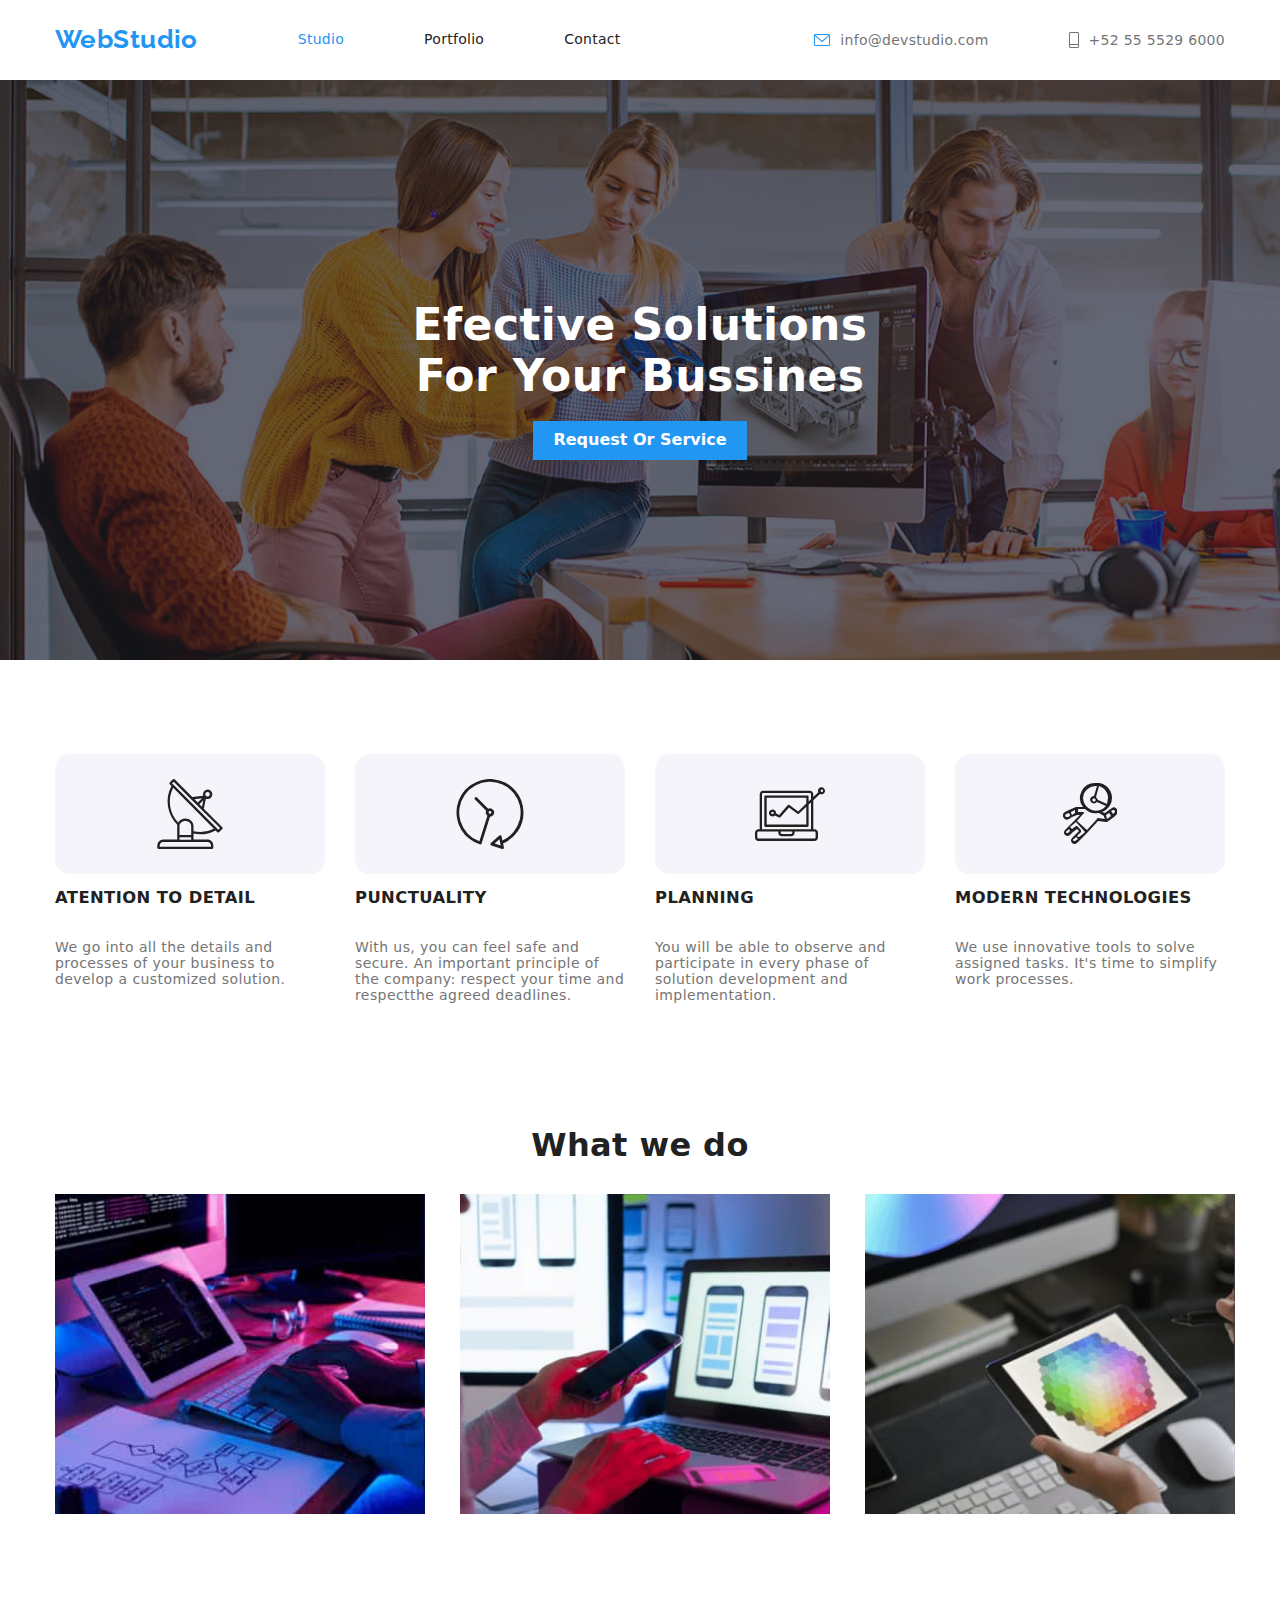
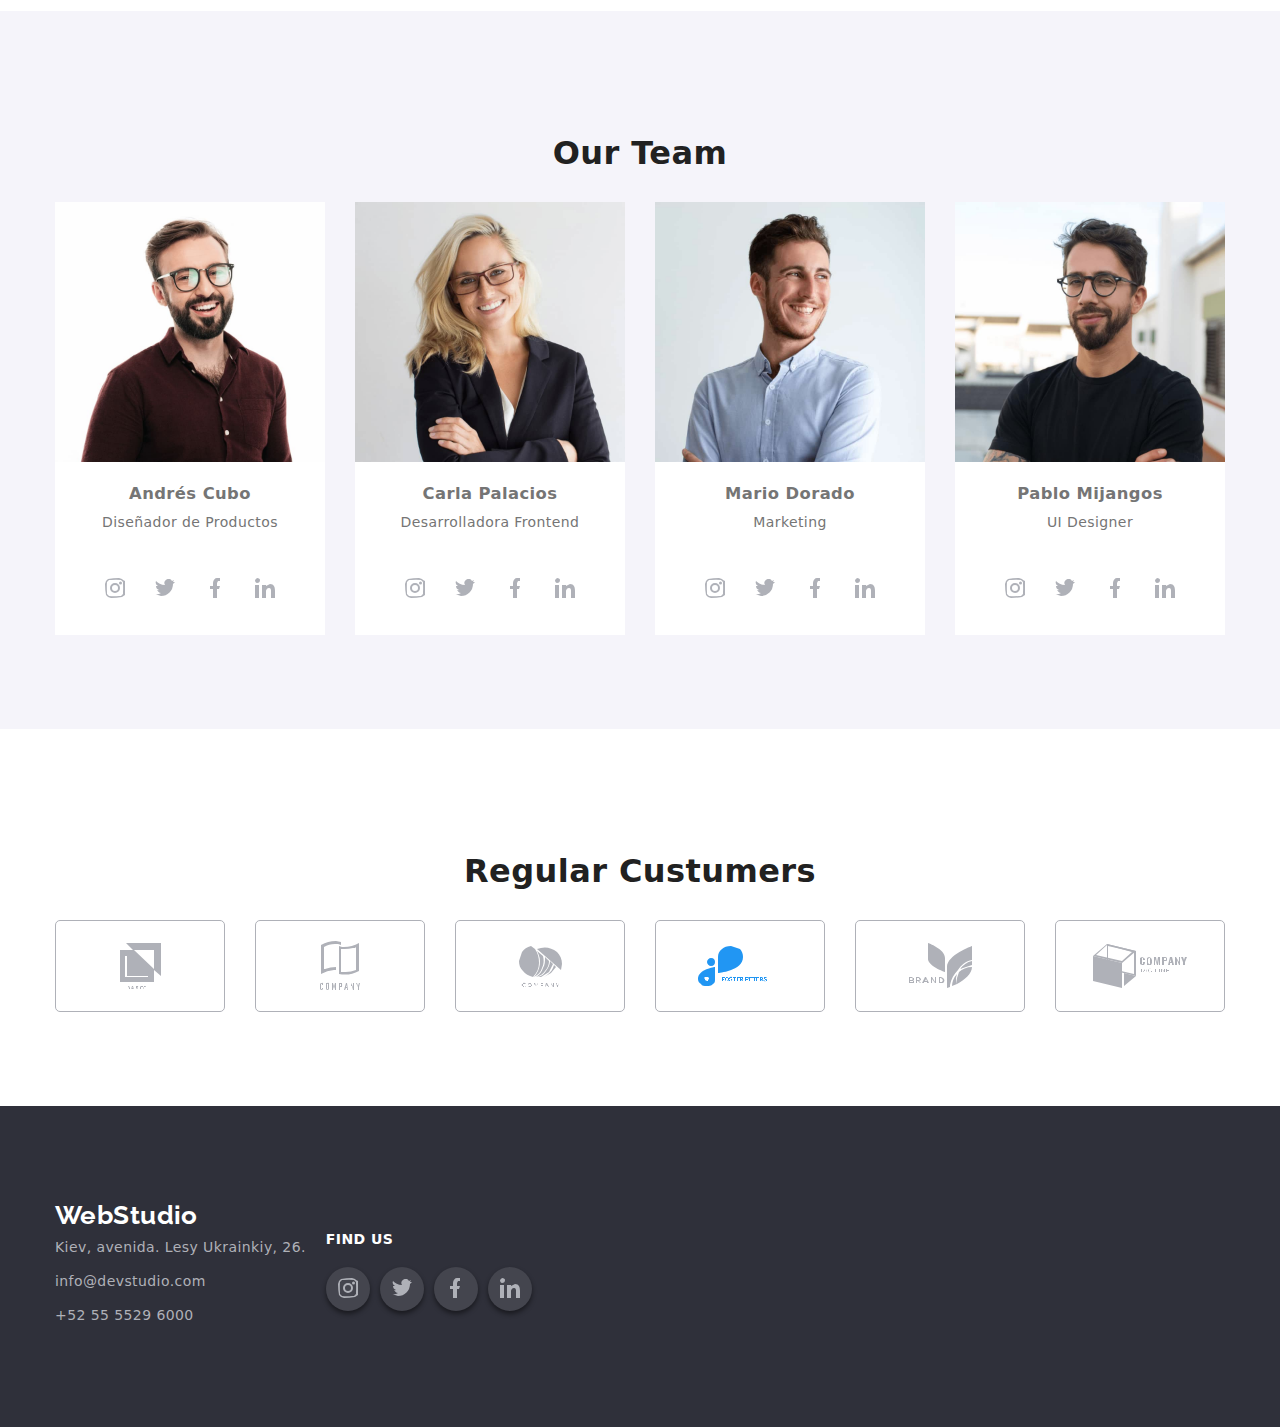
==== commit a66ca4b6: "3" ====
--- a/index.html
+++ b/index.html
@@ -431,7 +431,7 @@
       <address>
         <ul>
           <li>
-            <a class="contact" href="#" target="_blank" rel="noopener noreferrer">Kiev, avenida. Lesy Ukrainkiy, 26</a>
+            <a class="contact" href="#" target="_blank" rel="noopener noreferrer">Kiev, avenida. Lesy Ukrainkiy, 26.</a>
           </li>
           <li>
             <a class="contact" href="mailto:info@devstudio.com">info@devstudio.com</a>
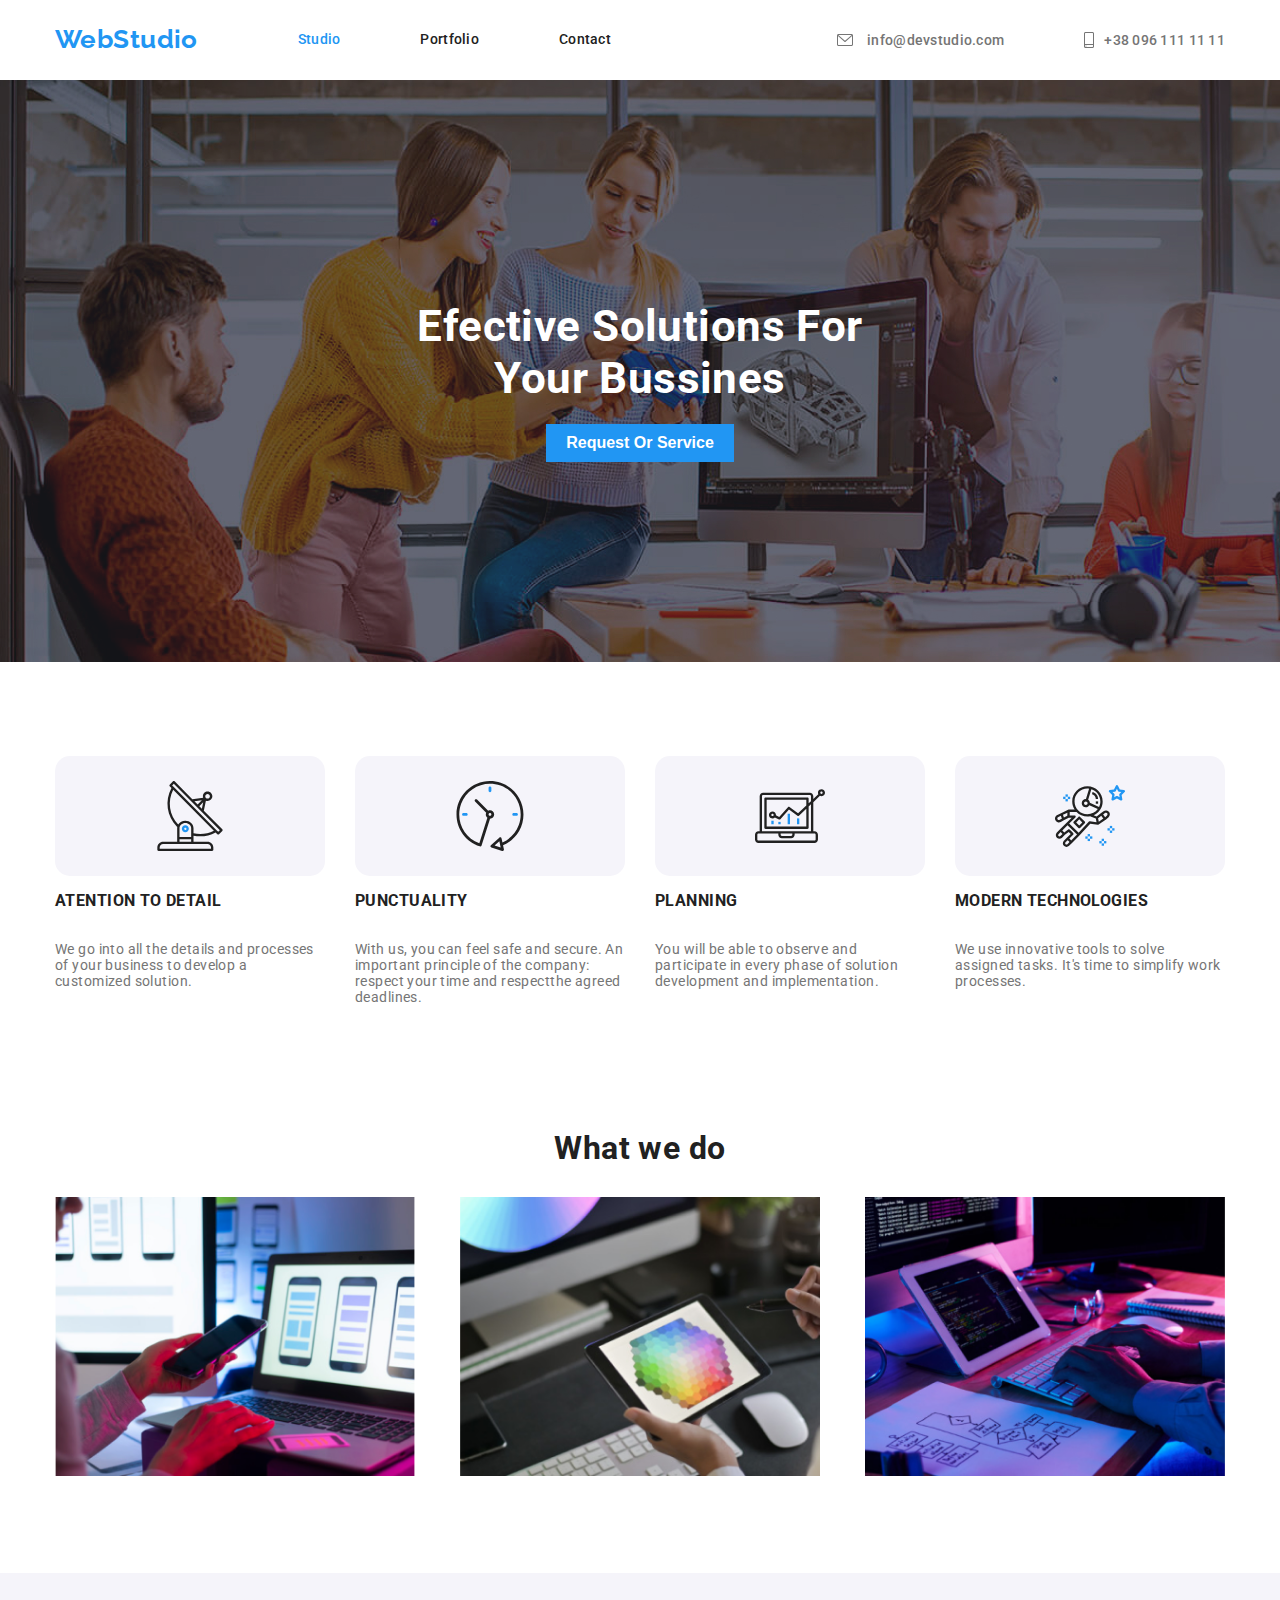
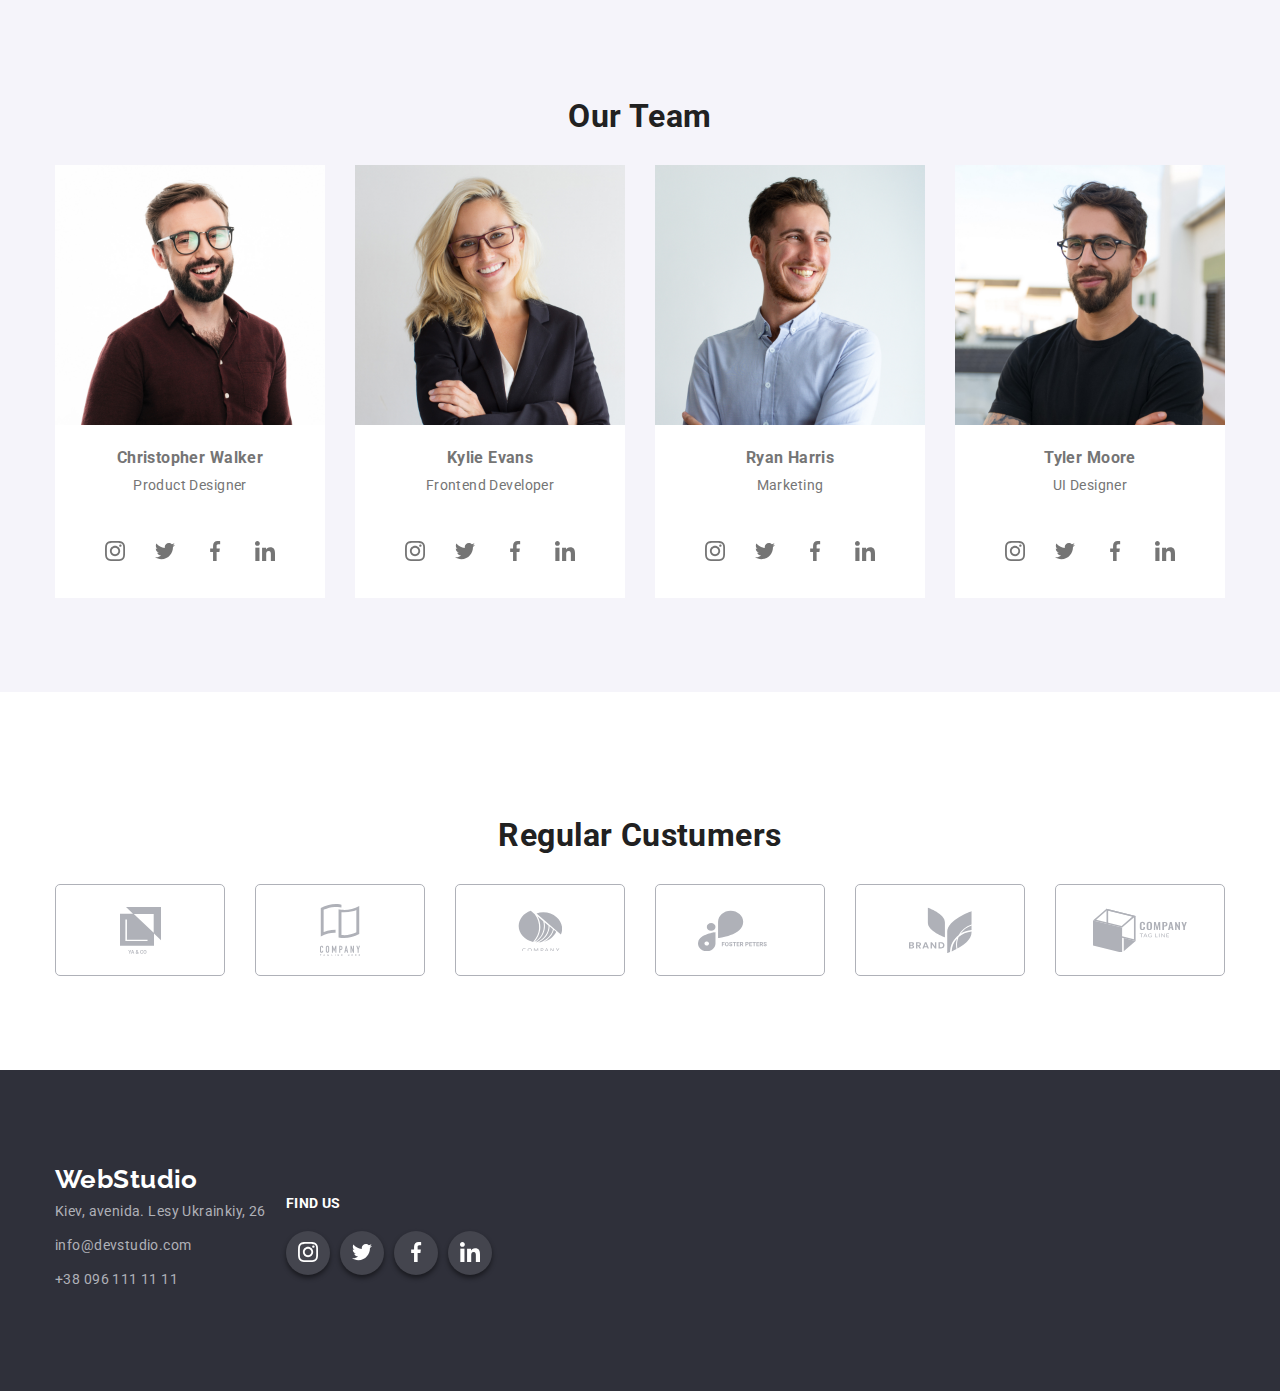
==== commit f7bf0c18: "." ====
--- a/index.html
+++ b/index.html
@@ -5,9 +5,8 @@
   <meta charset="UTF-8" />
   <meta http-equiv="X-UA-Compatible" content="IE=edge" />
   <meta name="viewport" content="width=device-width, initial-scale=1.0" />
-  <link rel="stylesheet" href="css/style.css" />
- 
-  <link rel="stylesheet" href="css/normalize.css">
+  <link rel="stylesheet" href="./css/styles.css" />
+  <link rel="stylesheet" href="node_modules/modern-normalize/modern-normalize.css">
 
   <title>WebStudio</title>
 </head>
@@ -23,8 +22,8 @@
         <a class="logo" href="./index.html">WebStudio</a>
         <!-- menu  -->
         <ul class="nav-menu list">
-          <li><a class="page current" href="index.html">studio</a></li>
-          <li><a class="page" href="./portafolio.html">portfolio</a></li>
+          <li><a class="page current" href="./index.html">studio</a></li>
+          <li><a class="page" href="./portfolio.html">portfolio</a></li>
           <li><a class="page" href="">contact</a></li>
         </ul>
       </nav>
@@ -32,19 +31,19 @@
       <ul class="contacts-menu list">
         <li>
           <a class="item" href="#">
-            <svg xmlns="http://www.w3.org/2000/svg" width="16" height="12" fill="none">
-  <path fill="#2196F3" d="M14.5 0h-13C.673 0 0 .673 0 1.5v9c0 .827.673 1.5 1.5 1.5h13c.827 0 1.5-.673 1.5-1.5v-9c0-.827-.673-1.5-1.5-1.5Zm0 1c.068 0 .133.014.192.039L8 6.839l-6.692-5.8A.498.498 0 0 1 1.5 1h13Zm0 10h-13a.5.5 0 0 1-.5-.5V2.095l6.672 5.783a.5.5 0 0 0 .656 0L15 2.095V10.5a.5.5 0 0 1-.5.5Z"/>
-</svg>
+            <svg class="icon email">
+              <use href="./images/SVG/sprite-sheet.svg#email"></use>
+            </svg>
             info@devstudio.com
           </a>
         </li>
 
         <li>
           <a class="item" href="#">
-            <svg xmlns="http://www.w3.org/2000/svg" width="10" height="16" fill="none">
-  <path fill="#757575" d="M8.5 0h-7C.67 0 0 .67 0 1.5v13c0 .83.67 1.5 1.5 1.5h7c.83 0 1.5-.67 1.5-1.5v-13C10 .67 9.33 0 8.5 0Zm-7 1h7c.28 0 .5.22.5.5V12H1V1.5c0-.28.22-.5.5-.5Zm7 14h-7a.5.5 0 0 1-.5-.5V13h8v1.5a.5.5 0 0 1-.5.5Z"/>
-</svg>
-            +52 55 5529 6000
+            <svg class="icon smartphone">
+              <use href="./images/SVG/sprite-sheet.svg#smartphone"></use>
+            </svg>
+            +38 096 111 11 11
           </a>
         </li>
       </ul>
@@ -65,9 +64,9 @@
         <ul class="benefits-list">
           <li>
             <div>
-              <svg xmlns="http://www.w3.org/2000/svg" width="66" height="70" fill="none">
-  <path fill="#212121" d="M65.3 48.3 46.8 29.7l2.1-10c.5.1 1 .3 1.7.3a4.7 4.7 0 1 0-4.4-3.2l-10.9 1.3L17.6.3c-.2-.2-.5-.3-.8-.3-.3 0-.6.1-.8.3l-3.3 3.3c-.5.5-.5 1.2 0 1.7L14.5 7a32.7 32.7 0 0 0 5.8 38.8l-.1 1.2v13.6h-14a5.8 5.8 0 0 0-5.9 5.8v2.3c0 .7.6 1.2 1.2 1.2h53.7c.6 0 1.1-.5 1.1-1.2v-2.3c0-3.2-2.6-5.8-5.8-5.8h-14v-6a32.9 32.9 0 0 0 22-3.2l1.9 1.8c.2.2.5.3.8.3.3 0 .6-.1.8-.3l3.3-3.3c.5-.5.5-1.2 0-1.7ZM49 13.6a2.3 2.3 0 1 1 1.7 4 2.3 2.3 0 0 1-1.7-4Zm-2.7 7.7-1.3 6.4-2.6-2.5 3.9-3.9Zm-1.3-2-4.2 4.2-3.3-3.3 7.5-.9ZM50.5 63c2 0 3.5 1.6 3.5 3.5v1.2H2.7v-1.2c0-2 1.5-3.5 3.5-3.5h44.3Zm-16.3-4.7v2.4H22.5v-2.4h11.7ZM22.5 56v-8.9c0-2.8 2.6-5.1 5.8-5.1 3.3 0 5.9 2.3 5.9 5.1V56H22.5Zm14-3.7V47c0-4-3.7-7.4-8.2-7.4-2.9 0-5.6 1.4-7.1 3.9a30.3 30.3 0 0 1-5-34.8l40.7 41a30.2 30.2 0 0 1-20.4 2.5Zm24.7-1.5L59.6 49l-42.8-43L15 4.5l1.7-1.7L34 20.3 63 49l-1.7 1.7Z"/>
-</svg>
+              <svg class="icon-benefit">
+                <use href="./images/SVG/sprite-sheet.svg#antena"></use>
+              </svg>
             </div>
 
             <h3 class="title">atention to detail</h3>
@@ -79,9 +78,9 @@
 
           <li>
             <div>
-              <svg xmlns="http://www.w3.org/2000/svg" width="68" height="70" fill="none">
-  <path fill="#212121" d="M67.5 33.5a33.5 33.5 0 1 0-43.3 32c.3 0 .5-.1.8-.3.3-.1.5-.4.6-.8L34 37.7a4.2 4.2 0 1 0-1.8-8L21 18.5a1.4 1.4 0 0 0-2 2l11.2 11.2a4.1 4.1 0 0 0 1.2 5l-8 25.6a30.7 30.7 0 1 1 23-.8l-.8-4.1a1.4 1.4 0 0 0-2.3-.8l-8.4 7.5a1.4 1.4 0 0 0 .5 2.4L46.1 70a1.4 1.4 0 0 0 1.8-1.6l-.8-4a33.4 33.4 0 0 0 20.4-30.8ZM34 32a1.4 1.4 0 1 1 0 2.8 1.4 1.4 0 0 1 0-2.8Zm4.6 32.5 4.8-4.3 1.3 6.2-6.1-2Z"/>
-</svg>
+              <svg class="icon-benefit">
+                <use href="./images/SVG/sprite-sheet.svg#clock"></use>
+              </svg>
             </div>
 
             <h3 class="title">punctuality</h3>
@@ -93,10 +92,9 @@
 
           <li>
             <div>
-              
-<svg xmlns="http://www.w3.org/2000/svg" width="70" height="54" fill="none">
-  <path fill="#212121" d="M3.5 53.9h56c1.9 0 3.5-1.6 3.5-3.5v-4.7c0-2-1.6-3.5-3.5-3.5h-1.2v-29l6.6-6.3a3.5 3.5 0 1 0-1.6-1.7l-5 4.7V7.2c0-1.9-1.6-3.5-3.5-3.5H8.2c-2 0-3.5 1.6-3.5 3.5v35H3.5c-2 0-3.5 1.6-3.5 3.5v4.7c0 2 1.6 3.5 3.5 3.5Zm63-51.3a1.2 1.2 0 1 1 0 2.3 1.2 1.2 0 0 1 0-2.3ZM7 7.2c0-.6.5-1.1 1.2-1.1h46.6c.6 0 1.2.5 1.2 1.1v5l-2.4 2.2V9.6c0-.7-.5-1.2-1.1-1.2h-42c-.6 0-1.2.5-1.2 1.2v29.1c0 .7.6 1.2 1.2 1.2h42c.6 0 1.1-.5 1.1-1.2V17.6l2.4-2.2v26.8H7v-35Zm10.5 15.2a3.5 3.5 0 1 0 2.4 6l4 2c.5.3 1.1.2 1.5-.2l8.6-9.7 8.4 6.3c.5.4 1.1.3 1.5 0l7.4-7v17.8H11.7V10.7h39.6v5.9l-8.2 7.8-8.6-6.4c-.5-.4-1.2-.3-1.6.1L24.2 28 21 26.3V26c0-2-1.5-3.5-3.4-3.5Zm1.2 3.5a1.2 1.2 0 1 1-2.4 0 1.2 1.2 0 0 1 2.4 0Zm7 18.7h11.6v1.1c0 .7-.5 1.2-1.2 1.2h-9.3c-.6 0-1.1-.5-1.1-1.2v-1.1ZM2.3 45.7c0-.6.6-1.1 1.2-1.1h19.8v1.1c0 2 1.6 3.5 3.5 3.5h9.3c2 0 3.5-1.5 3.5-3.5v-1.1h19.9c.6 0 1.1.5 1.1 1.1v4.7c0 .6-.5 1.2-1.1 1.2h-56c-.6 0-1.2-.6-1.2-1.2v-4.7Z"/>
-</svg>
+              <svg class="icon-benefit">
+                <use href="./images/SVG/sprite-sheet.svg#diagram"></use>
+              </svg>
             </div>
 
             <h3 class="title">planning</h3>
@@ -108,10 +106,9 @@
 
           <li>
             <div>
-              
-<svg xmlns="http://www.w3.org/2000/svg" width="55" height="61" fill="none">
-  <path fill="#212121" d="m54 26-3-2-2 1-3 2-4 3-3-1a15 15 0 0 0-7-29 15 15 0 0 0-12 24h-7l-7 3-4 2a4 4 0 0 0 4 7l3-2 5-2h3L5 44l-3 3a4 4 0 0 0 0 5 4 4 0 0 0 5 0l3-3 4-3 2 2-4 4-3 3a4 4 0 0 0 0 5 4 4 0 0 0 5 0l3-3 5-5 2-2 11-12 8 1h1l7-5 3-3v-5ZM5 34H3a2 2 0 0 1 0-3l3-1 1 2v1l-2 1Zm7-4-3 2-1-2v-1l4-2v3Zm33-15-1 6-9-4-2-3 3-11c6 2 9 7 9 12Zm-25 0A13 13 0 0 1 34 3l-3 10c-2 0-4 2-4 4a4 4 0 0 0 7 2l9 4a13 13 0 0 1-23-8Zm13 2-2 2-2-2 2-2 2 2ZM5 50H4a1 1 0 0 1 0-2l2-2 1 2-2 2Zm7 8h-1a1 1 0 0 1 0-2l2-2 1 1 1 1-3 2Zm8-7-4 3h-1l-1-1 4-4v-1h1-1v-1l-3-3-1-1h-1l-4 3-2-2 6-5 9 10-2 2Zm15-16a1 1 0 0 0-1 1L24 47l-10-9 6-7a1 1 0 0 0 0-2h-5v-3h7a15 15 0 0 0 13 4h1l5 3v1l1 2-7-1Zm9 1-1-4 3-2 1 1 1 2-4 3Zm8-7-2 2-2-3 2-1h1a2 2 0 0 1 1 2Z"/>
-</svg>
+              <svg class="icon-benefit">
+                <use href="./images/SVG/sprite-sheet.svg#astronaut"></use>
+              </svg>
             </div>
 
             <h3 class="title">modern technologies</h3>
@@ -130,15 +127,15 @@
         <!-- images  -->
         <ul>
           <li>
-            <img src="images/imagencaja.1.jpg" alt="Desktop Apps" width="370" />
-          </li>
-
-          <li>
-            <img src="images/caja2caja.2.jpg" alt="Mobile Apps" width="370" />
-          </li>
-
-          <li>
-            <img src="images/imagen.caja3.jpg" alt="Design & solutions" width="370" />
+            <img src="./images/image1.png" alt="Desktop Apps" width="100%" />
+          </li>
+
+          <li>
+            <img src="./images/image2.png" alt="Mobile Apps" width="100%" />
+          </li>
+
+          <li>
+            <img src="./images/image3.png" alt="Design & solutions" width="100%" />
           </li>
         </ul>
       </div>
@@ -150,220 +147,148 @@
         <!-- Cards  -->
         <ul class="team-cards">
           <li>
-            <img src="images/imagen.jpg" alt="first Member" width="270" />
-              <h3>Andrés Cubo</h3>
-              <p>Diseñador de Productos</p>
+            <img src="./images/team1.jpg" alt="first Member" width="270" />
+            <h3>Christopher Walker</h3>
+            <p>Product Designer</p>
             <ul>
               <li>
                 <a href="#">
-                  <svg xmlns="http://www.w3.org/2000/svg" width="20" height="20" fill="none">
-  <g fill="#AFB1B8" clip-path="url(#a)">
-    <path d="M20 6V3l-2-1-1-1-3-1A68 68 0 0 0 3 1L2 2 1 3 0 6a68 68 0 0 0 1 11l1 1 1 1 3 1a73 73 0 0 0 11-1l3-2v-3a73 73 0 0 0 0-8Zm-2 8v2l-2 2h-2a70 70 0 0 1-10 0l-1-1-1-1v-2A70 70 0 0 1 2 4l1-1 1-1h2a71 71 0 0 1 10 0l1 1 1 1v2a70 70 0 0 1 0 8Z"/>
-    <path d="M10 5a5 5 0 1 0 0 10 5 5 0 0 0 0-10Zm0 8a3 3 0 1 1 0-6 3 3 0 0 1 0 6ZM17 5a1 1 0 1 1-3 0 1 1 0 0 1 3 0Z"/>
-  </g>
-  <defs>
-    <clipPath id="a">
-      <path fill="#fff" d="M0 0h20v20H0z"/>
-    </clipPath>
-  </defs>
-</svg>
-                </a>
-              </li>
-              <li>
-                <a href="#">
-                  <svg xmlns="http://www.w3.org/2000/svg" width="20" height="18" fill="none">
-  <path fill="#AFB1B8" d="M20 3h-2l1-2-2 1a4 4 0 0 0-7 4C6 6 3 4 1 2a4 4 0 0 0 2 5H1c0 2 1 3 3 4a4 4 0 0 1-2 0c1 1 2 3 4 3a8 8 0 0 1-6 1l6 2A12 12 0 0 0 18 5l2-2Z"/>
-</svg>
-                </a>
-              </li>
-              <li>
-                <a href="#">
-                  <svg xmlns="http://www.w3.org/2000/svg" width="11" height="20" fill="none">
-  <path fill="#AFB1B8" d="M8 3h2V0H7C5 0 3 2 3 5v3H0v3h3v9h4v-9h2l1-3H7V5l1-2Z"/>
-</svg>
-                </a>
-              </li>
-              <li>
-                <a href="#">
-                  <svg xmlns="http://www.w3.org/2000/svg" width="20" height="20" fill="none">
-  <g fill="#AFB1B8" clip-path="url(#a)">
-    <path d="M20 20v-7c0-4-1-7-5-7l-4 2V7H7v13h4v-7c0-1 1-3 3-3s2 2 2 3v7h4ZM0 7h4v13H0V7ZM2 0 0 2c0 2 1 3 2 3 2 0 3-1 3-3 0-1-1-2-3-2Z"/>
-  </g>
-  <defs>
-    <clipPath id="a">
-      <path fill="#fff" d="M0 0h20v20H0z"/>
-    </clipPath>
-  </defs>
-</svg>
+                  <svg class="icon">
+                    <use href="./images/SVG/sprite-sheet.svg#instagram"></use>
+                  </svg>
+                </a>
+              </li>
+              <li>
+                <a href="#">
+                  <svg class="icon">
+                    <use href="./images/SVG/sprite-sheet.svg#twitter"></use>
+                  </svg>
+                </a>
+              </li>
+              <li>
+                <a href="#">
+                  <svg class="icon">
+                    <use href="./images/SVG/sprite-sheet.svg#facebook"></use>
+                  </svg>
+                </a>
+              </li>
+              <li>
+                <a href="#">
+                  <svg class="icon">
+                    <use href="./images/SVG/sprite-sheet.svg#linkedin"></use>
+                  </svg>
                 </a>
               </li>
             </ul>
           </li>
 
           <li>
-            <img
-                src="images/imagencarla.jpg"
-                alt="second Member"
-                width="270"
-              />
-              <h3>Carla Palacios</h3>
-              <p>Desarrolladora Frontend</p>
+            <img src="./images/team2.jpg" alt="second Member" width="270" />
+            <h3>Kylie Evans</h3>
+            <p>Frontend Developer</p>
             <!-- Redes sociales  -->
 
             <ul>
               <li>
                 <a href="#">
-<svg xmlns="http://www.w3.org/2000/svg" width="20" height="20" fill="none">
-  <g fill="#AFB1B8" clip-path="url(#a)">
-    <path d="M20 6V3l-2-1-1-1-3-1A68 68 0 0 0 3 1L2 2 1 3 0 6a68 68 0 0 0 1 11l1 1 1 1 3 1a73 73 0 0 0 11-1l3-2v-3a73 73 0 0 0 0-8Zm-2 8v2l-2 2h-2a70 70 0 0 1-10 0l-1-1-1-1v-2A70 70 0 0 1 2 4l1-1 1-1h2a71 71 0 0 1 10 0l1 1 1 1v2a70 70 0 0 1 0 8Z"/>
-    <path d="M10 5a5 5 0 1 0 0 10 5 5 0 0 0 0-10Zm0 8a3 3 0 1 1 0-6 3 3 0 0 1 0 6ZM17 5a1 1 0 1 1-3 0 1 1 0 0 1 3 0Z"/>
-  </g>
-  <defs>
-    <clipPath id="a">
-      <path fill="#fff" d="M0 0h20v20H0z"/>
-    </clipPath>
-  </defs>
-</svg>
-                </a>
-              </li>
-              <li>
-                <a href="#">
-                  <svg xmlns="http://www.w3.org/2000/svg" width="20" height="18" fill="none">
-  <path fill="#AFB1B8" d="M20 3h-2l1-2-2 1a4 4 0 0 0-7 4C6 6 3 4 1 2a4 4 0 0 0 2 5H1c0 2 1 3 3 4a4 4 0 0 1-2 0c1 1 2 3 4 3a8 8 0 0 1-6 1l6 2A12 12 0 0 0 18 5l2-2Z"/>
-</svg>
-                </a>
-              </li>
-              <li>
-                <a href="#">
-                  <svg xmlns="http://www.w3.org/2000/svg" width="11" height="20" fill="none">
-  <path fill="#AFB1B8" d="M8 3h2V0H7C5 0 3 2 3 5v3H0v3h3v9h4v-9h2l1-3H7V5l1-2Z"/>
-</svg>
-                </a>
-              </li>
-              <li>
-                <a href="#">
-                  <svg xmlns="http://www.w3.org/2000/svg" width="20" height="20" fill="none">
-  <g fill="#AFB1B8" clip-path="url(#a)">
-    <path d="M20 20v-7c0-4-1-7-5-7l-4 2V7H7v13h4v-7c0-1 1-3 3-3s2 2 2 3v7h4ZM0 7h4v13H0V7ZM2 0 0 2c0 2 1 3 2 3 2 0 3-1 3-3 0-1-1-2-3-2Z"/>
-  </g>
-  <defs>
-    <clipPath id="a">
-      <path fill="#fff" d="M0 0h20v20H0z"/>
-    </clipPath>
-  </defs>
-</svg>
+                  <svg class="icon">
+                    <use href="./images/SVG/sprite-sheet.svg#instagram"></use>
+                  </svg>
+                </a>
+              </li>
+              <li>
+                <a href="#">
+                  <svg class="icon">
+                    <use href="./images/SVG/sprite-sheet.svg#twitter"></use>
+                  </svg>
+                </a>
+              </li>
+              <li>
+                <a href="#">
+                  <svg class="icon">
+                    <use href="./images/SVG/sprite-sheet.svg#facebook"></use>
+                  </svg>
+                </a>
+              </li>
+              <li>
+                <a href="#">
+                  <svg class="icon">
+                    <use href="./images/SVG/sprite-sheet.svg#linkedin"></use>
+                  </svg>
                 </a>
               </li>
             </ul>
           </li>
 
           <li>
-            <img
-                src="images/imagenmario.jpg"
-                alt="third Member"
-                width="270"
-              />
-              <h3>Mario Dorado</h3>
-              <p>Marketing</p>
+            <img src="./images/team3.jpg" alt="third Member" width="270" />
+            <h3>Ryan Harris</h3>
+            <p>Marketing</p>
             <!-- Redes sociales  -->
             <ul>
               <li>
                 <a href="#">
-                  <svg xmlns="http://www.w3.org/2000/svg" width="20" height="20" fill="none">
-  <g fill="#AFB1B8" clip-path="url(#a)">
-    <path d="M20 6V3l-2-1-1-1-3-1A68 68 0 0 0 3 1L2 2 1 3 0 6a68 68 0 0 0 1 11l1 1 1 1 3 1a73 73 0 0 0 11-1l3-2v-3a73 73 0 0 0 0-8Zm-2 8v2l-2 2h-2a70 70 0 0 1-10 0l-1-1-1-1v-2A70 70 0 0 1 2 4l1-1 1-1h2a71 71 0 0 1 10 0l1 1 1 1v2a70 70 0 0 1 0 8Z"/>
-    <path d="M10 5a5 5 0 1 0 0 10 5 5 0 0 0 0-10Zm0 8a3 3 0 1 1 0-6 3 3 0 0 1 0 6ZM17 5a1 1 0 1 1-3 0 1 1 0 0 1 3 0Z"/>
-  </g>
-  <defs>
-    <clipPath id="a">
-      <path fill="#fff" d="M0 0h20v20H0z"/>
-    </clipPath>
-  </defs>
-</svg>
-                </a>
-              </li>
-              <li>
-                <a href="#">
-                  <svg xmlns="http://www.w3.org/2000/svg" width="20" height="18" fill="none">
-  <path fill="#AFB1B8" d="M20 3h-2l1-2-2 1a4 4 0 0 0-7 4C6 6 3 4 1 2a4 4 0 0 0 2 5H1c0 2 1 3 3 4a4 4 0 0 1-2 0c1 1 2 3 4 3a8 8 0 0 1-6 1l6 2A12 12 0 0 0 18 5l2-2Z"/>
-</svg>
-                </a>
-              </li>
-              <li>
-                <a href="#">
-                  <svg xmlns="http://www.w3.org/2000/svg" width="11" height="20" fill="none">
-  <path fill="#AFB1B8" d="M8 3h2V0H7C5 0 3 2 3 5v3H0v3h3v9h4v-9h2l1-3H7V5l1-2Z"/>
-</svg>
-                </a>
-              </li>
-              <li>
-                <a href="#">
-                  <svg xmlns="http://www.w3.org/2000/svg" width="20" height="20" fill="none">
-  <g fill="#AFB1B8" clip-path="url(#a)">
-    <path d="M20 20v-7c0-4-1-7-5-7l-4 2V7H7v13h4v-7c0-1 1-3 3-3s2 2 2 3v7h4ZM0 7h4v13H0V7ZM2 0 0 2c0 2 1 3 2 3 2 0 3-1 3-3 0-1-1-2-3-2Z"/>
-  </g>
-  <defs>
-    <clipPath id="a">
-      <path fill="#fff" d="M0 0h20v20H0z"/>
-    </clipPath>
-  </defs>
-</svg>
+                  <svg class="icon">
+                    <use href="./images/SVG/sprite-sheet.svg#instagram"></use>
+                  </svg>
+                </a>
+              </li>
+              <li>
+                <a href="#">
+                  <svg class="icon">
+                    <use href="./images/SVG/sprite-sheet.svg#twitter"></use>
+                  </svg>
+                </a>
+              </li>
+              <li>
+                <a href="#">
+                  <svg class="icon">
+                    <use href="./images/SVG/sprite-sheet.svg#facebook"></use>
+                  </svg>
+                </a>
+              </li>
+              <li>
+                <a href="#">
+                  <svg class="icon">
+                    <use href="./images/SVG/sprite-sheet.svg#linkedin"></use>
+                  </svg>
                 </a>
               </li>
             </ul>
           </li>
 
           <li>
-           <img
-                src="images/imagenpablo.jpg"
-                alt="fourth Member"
-                width="270"
-              />
-              <h3>Pablo Mijangos</h3>
-              <p>UI Designer</p>
+            <img src="./images/team4.jpg" alt="fourth Member" width="270" />
+            <h3>Tyler Moore</h3>
+            <p>UI Designer</p>
             <!-- Redes sociales  -->
             <ul>
               <li>
                 <a href="#">
-                  <svg xmlns="http://www.w3.org/2000/svg" width="20" height="20" fill="none">
-  <g fill="#AFB1B8" clip-path="url(#a)">
-    <path d="M20 6V3l-2-1-1-1-3-1A68 68 0 0 0 3 1L2 2 1 3 0 6a68 68 0 0 0 1 11l1 1 1 1 3 1a73 73 0 0 0 11-1l3-2v-3a73 73 0 0 0 0-8Zm-2 8v2l-2 2h-2a70 70 0 0 1-10 0l-1-1-1-1v-2A70 70 0 0 1 2 4l1-1 1-1h2a71 71 0 0 1 10 0l1 1 1 1v2a70 70 0 0 1 0 8Z"/>
-    <path d="M10 5a5 5 0 1 0 0 10 5 5 0 0 0 0-10Zm0 8a3 3 0 1 1 0-6 3 3 0 0 1 0 6ZM17 5a1 1 0 1 1-3 0 1 1 0 0 1 3 0Z"/>
-  </g>
-  <defs>
-    <clipPath id="a">
-      <path fill="#fff" d="M0 0h20v20H0z"/>
-    </clipPath>
-  </defs>
-</svg>
-                </a>
-              </li>
-              <li>
-                <a href="#">
-                  <svg xmlns="http://www.w3.org/2000/svg" width="20" height="18" fill="none">
-  <path fill="#AFB1B8" d="M20 3h-2l1-2-2 1a4 4 0 0 0-7 4C6 6 3 4 1 2a4 4 0 0 0 2 5H1c0 2 1 3 3 4a4 4 0 0 1-2 0c1 1 2 3 4 3a8 8 0 0 1-6 1l6 2A12 12 0 0 0 18 5l2-2Z"/>
-</svg>
-                </a>
-              </li>
-              <li>
-                <a href="#">
-                  <svg xmlns="http://www.w3.org/2000/svg" width="11" height="20" fill="none">
-  <path fill="#AFB1B8" d="M8 3h2V0H7C5 0 3 2 3 5v3H0v3h3v9h4v-9h2l1-3H7V5l1-2Z"/>
-</svg>
-                </a>
-              </li>
-              <li>
-                <a href="#">
-                  <svg xmlns="http://www.w3.org/2000/svg" width="20" height="20" fill="none">
-  <g fill="#AFB1B8" clip-path="url(#a)">
-    <path d="M20 20v-7c0-4-1-7-5-7l-4 2V7H7v13h4v-7c0-1 1-3 3-3s2 2 2 3v7h4ZM0 7h4v13H0V7ZM2 0 0 2c0 2 1 3 2 3 2 0 3-1 3-3 0-1-1-2-3-2Z"/>
-  </g>
-  <defs>
-    <clipPath id="a">
-      <path fill="#fff" d="M0 0h20v20H0z"/>
-    </clipPath>
-  </defs>
-</svg>
+                  <svg class="icon">
+                    <use href="./images/SVG/sprite-sheet.svg#instagram"></use>
+                  </svg>
+                </a>
+              </li>
+              <li>
+                <a href="#">
+                  <svg class="icon">
+                    <use href="./images/SVG/sprite-sheet.svg#twitter"></use>
+                  </svg>
+                </a>
+              </li>
+              <li>
+                <a href="#">
+                  <svg class="icon">
+                    <use href="./images/SVG/sprite-sheet.svg#facebook"></use>
+                  </svg>
+                </a>
+              </li>
+              <li>
+                <a href="#">
+                  <svg class="icon">
+                    <use href="./images/SVG/sprite-sheet.svg#linkedin"></use>
+                  </svg>
                 </a>
               </li>
             </ul>
@@ -378,47 +303,36 @@
 
         <ul>
           <li>
-            <svg xmlns="http://www.w3.org/2000/svg" width="41" height="46" fill="none">
-  <path fill="#AFB1B8" fill-rule="evenodd" d="m6 0 7 7H0v32h34V27l7 6V0H6Zm28 26L14 7h20v19Zm-6 8H5V13h2v20h21v1Zm-17 9-1 2-1-2H8l1 2v2h1v-2l1-2Zm1 4v-1h1l1 1-1-4h-1l-1 4h1Zm1-3v1h-1l1-1Zm3 1v2h3l-1-1v-1 1l-1-1 1-1a1 1 0 0 0 0-1h-2v2Zm1 1h-1l1-1v1Zm0-1v-1 1Zm6 1h-2v-2h2v-1h-2l-1 1v2l1 1h1l1-1Zm3 0v-2a1 1 0 0 0-1-1h-1v1l-1 1 1 1v1h2v-1Zm0-2v2h-2v-2h2Z" clip-rule="evenodd"/>
-</svg>
-          </li>
-
-          <li>
-           
-<svg xmlns="http://www.w3.org/2000/svg" width="40" height="50" fill="none">
-  <path fill="#AFB1B8" fill-rule="evenodd" d="M17 3h-1a24 24 0 0 0-1 0C11 3 7 4 4 6v22h1a38 38 0 0 1 11-2v3h-2a32 32 0 0 0-13 4V4a30 30 0 0 1 15-4 29 29 0 0 1 5 1v3a23 23 0 0 0-3-1h-1Zm5 3h2a31 31 0 0 0 15-4v28a30 30 0 0 1-20 3V5a23 23 0 0 0 3 1Zm14 0-1 1h-2a34 34 0 0 1-11 1h-1v23h3a27 27 0 0 0 12-2V6Z" clip-rule="evenodd"/>
-  <path fill="#AFB1B8" d="M3 42a1 1 0 0 0-1 0H1a2 2 0 0 0-1 1v5l1 1h1a2 2 0 0 0 1-2H2v1a1 1 0 0 1-1 0v-5a1 1 0 0 1 1 0v1h1v-1a2 2 0 0 0 0-1ZM9 42a2 2 0 0 0-2 0H6v6l1 1a2 2 0 0 0 1 0l1-1a2 2 0 0 0 0-1v-5Zm-1 5a1 1 0 0 1 0 1 1 1 0 0 1-1 0 1 1 0 0 1 0-1v-3a1 1 0 0 1 0-1 1 1 0 0 1 1 0 1 1 0 0 1 0 1v3ZM16 49v-7h-1l-1 4-1-4h-1v7h1v-4l1 3 1-3v4h1ZM22 42h-3v7h1v-3h2v-1a5 5 0 0 0 0-2v-1Zm-1 2v1h-1v-2h1v1ZM27 42h-1l-2 7h1l1-2h1v2h1l-1-7Zm-1 4v-2l1 2h-1ZM33 46l-2-4v7-4h1l1 4h1v-7h-1v4ZM39 42l-1 3-1-3h-1l2 4v3h1v-3l1-4h-1Z"/>
-</svg>
-          </li>
-
-          <li>
-            
-<svg xmlns="http://www.w3.org/2000/svg" width="45" height="42" fill="none">
-  <path fill="#AFB1B8" d="M7 41h1l-1 1H5v-1H4a2 2 0 0 1 0-2h1v-1a3 3 0 0 1 2 0l1 1H7a2 2 0 0 0-1 0H5v2h1v1h1a1 1 0 0 0 0-1ZM14 40v1h-1v1h-2l-1-1v-2l1-1h2v1a2 2 0 0 1 1 1Zm-1 0a1 1 0 0 0-1-1h-1l-1 1v1a1 1 0 0 0 1 0h2v-1ZM18 41l2-3v4-3l-2 2-2-2v3-4h1l1 3ZM23 41v1-4h2v3h-2Zm0-1h2v-1h-2v1ZM31 42h-1v-1h-2l-1 1 1-4h1l2 4Zm-3-1h1v-2l-1 2ZM33 38l2 3v-3h1v4h-1l-2-3v3-4ZM40 41v1h-1v-1l-1-3h1v2a2 2 0 0 1 1 0l1-2-1 3ZM18 32c4-1 7-3 9-6 3-3 4-7 4-10l-4-4c0 4 0 8-2 11-1 4-4 7-7 9Z"/>
-  <path fill="#AFB1B8" d="M16 32c4-2 7-5 8-9 2-4 2-8 1-12l-6-5a22 22 0 0 1-3 26ZM36 20c-1 4-3 7-7 10l-3 2 7-4 5-6-2-2Z"/>
-  <path fill="#AFB1B8" d="m35 19-3-3c0 4-2 7-4 10s-4 5-8 6h3l8-5 4-8ZM17 4l-4-3C9 2 6 4 4 7l-3 9c0 4 1 7 4 10 2 3 6 5 10 6 4-4 6-9 6-14S20 8 17 4ZM44 19c0-5-2-9-5-12a20 20 0 0 0-20-3l24 21 1-6Z"/>
-</svg>
-          </li>
-          <li>
-        
-<svg xmlns="http://www.w3.org/2000/svg" width="85" height="42" fill="none">
-  <path fill="#2196F3" d="M13 13c-2 0-4 2-4 4s2 4 4 4c3 0 4-2 4-4s-1-4-4-4ZM45 12c0-3-1-6-3-8l-9-3c-4 0-7 1-9 3-3 2-4 5-4 8v16s25-2 25-16ZM0 34c0 2 1 4 3 5 1 2 3 2 6 2 2 0 4 0 6-2 2-1 2-3 2-5V22S0 24 0 34Zm9 2-2-1v-1l-1-1 1-1h3l1 1a2 2 0 0 1-1 2v1H9ZM25 32v4h-1v-4h1Zm1 2v1h-2v-1h2Zm1-2v1h-3v-1h3Zm4 2v1l-1 1h-2l-1-1v-2h1v-1h2v1h1v1Zm-1 0v-1a1 1 0 0 0-1 0h-1v3h1l1-1v-1Zm4 1h-1v-1h-2v-1l1-1a2 2 0 0 1 2 0v1h-2v1h2a1 1 0 0 1 0 1v1h-1a2 2 0 0 1-1 0h-1v-1h1v1h1l1-1Zm3-3v4h-1v-4h1Zm1 0v1h-3v-1h3Zm4 4h-3 3Zm-2-4v4h-1v-4h1Zm1 2h-2 2Zm1-2v1h-3v-1h3Zm0 0h3v2l-1 1h-1v-1h1v-1h-1v3h-1v-4Zm2 4-1-2h1l1 2h-1Zm5-1h-1v-1h2v-1h-2v3h-1v-4h3a1 1 0 0 1 1 1l-1 1v1h-1Zm5 1h-2 2Zm-2-4v4h-1v-4h1Zm2 2h-2 2Zm0-2v1h-2v-1h2Zm3 0v4h-1v-4h1Zm1 0v1h-4v-1h4Zm3 4h-2 2Zm-2-4v4h-1v-4h1Zm2 2h-2 2Zm0-2v1h-2v-1h2Zm1 0h2l1 1v1l-1 1h-2v-1h2v-1h-1v3h-1v-4Zm2 4-1-2h1l1 2h-1Zm4-1h-1v-1h-1v-2h1a2 2 0 0 1 1 0l1 1h-3 1v1h1a1 1 0 0 1 1 1v1h-1a2 2 0 0 1-2 0l-1-1h1l1 1h1v-1Z"/>
-</svg>
-          </li>
-          <li>
-<svg xmlns="http://www.w3.org/2000/svg" width="63" height="47" fill="none">
-  <path fill="#AFB1B8" d="M5 39v2H0v-6h3l1 1h1v2H4l1 1Zm-4-1h2l1-1-1-1H1v2Zm2 2h1v-1H1v1h2ZM11 41l-2-2H8v2H7v-6h3l1 1 1 1v1l-2 1 2 2h-1Zm-3-3h2l1-1h-1v-1H8v2ZM18 40h-3v1h-2l3-6h1l3 6h-2v-1Zm0-1-1-2-1 2h2ZM27 41h-1l-3-4v4h-1v-6h1l3 5v-5h1v6ZM35 40l-1 1h-4v-6h2l2 1 1 1a3 3 0 0 1 0 3Zm-2 0 1-2-1-1-1-1h-1v4h2ZM19 1s17 6 17 15v14s-18-6-17-14V1ZM51 27l12-4v-4c-5 1-9 4-12 8Z"/>
-  <path fill="#AFB1B8" d="M49 28c3-5 8-9 14-10V4s-25 9-25 21v21l3-1v-2c1-6 4-11 8-15Z"/>
-  <path fill="#AFB1B8" d="m47 36 1-4a19 19 0 0 0-5 12l5-2-1-6ZM48 36v6c7-4 15-10 15-17-5 0-10 2-13 5l-2 6Z"/>
-</svg>
-          </li>
-          <li>
-          
-<svg xmlns="http://www.w3.org/2000/svg" width="94" height="45" fill="none">
-  <path fill="#AFB1B8" d="M47 21v-6l2-1 2 1 1 1v1h-2v-2h-1v6h1v-2h2v1l-1 2h-2l-2-1ZM54 22v-7l2-1 2 1 1 2v3l-1 2h-4Zm3-1v-6h-1l-1 1v4l1 1a1 1 0 0 0 1 0ZM61 14h2l1 6 1-6h2v8h-1v-6l-1 6h-1l-2-6v6h-1v-8ZM69 14h3c2 0 2 1 2 2 0 2 0 2-2 2h-1v4h-2v-8Zm3 3h1v-2h-2v2h1ZM77 14h2l2 8h-2v-2h-2v2h-2l2-8Zm1 5v-3l-1 3h1ZM82 14h1l3 5v-5h1v8h-1l-2-5v5h-2v-8ZM90 19l-2-5h2l1 3 1-3h2l-2 5v3h-2v-3ZM50 26h-1v3h-1v-3h-1 3ZM54 29l-1-1h-2v1h-1l2-3h1l1 3Zm-2-1h1v-2h-1v2ZM57 29h1v-1h1v1a3 3 0 0 1-1 0h-2l-1-1v-1l1-1a3 3 0 0 1 2 0 2 2 0 0 1 1 0h-1a2 2 0 0 0-1 0h-1v3a1 1 0 0 0 1 0ZM63 29h2-3v-3h1v3ZM67 29h-1v-3h1v3ZM69 26l2 2v-2h1v3h-1l-2-3v3h-1v-3h1ZM76 26h-2v1h2v1h-2v1h2-3v-3h3ZM15 3l26 6v22l-26-6V3Zm-1-2v25l29 7V8L14 1Z"/>
-  <path fill="#AFB1B8" d="M29 45 0 38V13l29 7v25Z"/>
-  <path fill="#AFB1B8" d="m14 2 25 7-10 9-26-6L14 2Zm0-1L0 13l29 7L43 8 14 1ZM31 43l12-10-12-3v13Z"/>
-</svg>
+            <svg class="icon-customer " width="41" height="47">
+              <use href="./images/SVG/sprite-sheet.svg#company-1"></use>
+            </svg>
+          </li>
+
+          <li>
+            <svg class="icon-customer company" width="40" height="52">
+              <use href="./images/SVG/sprite-sheet.svg#company-2"></use>
+            </svg>
+          </li>
+
+          <li>
+            <svg class="icon-customer company" width="44" height="41">
+              <use href="./images/SVG/sprite-sheet.svg#company-3"></use>
+            </svg>
+          </li>
+          <li>
+            <svg class="icon-customer company" width="85" height="41">
+              <use href="./images/SVG/sprite-sheet.svg#company-4"></use>
+            </svg>
+          </li>
+          <li>
+            <svg class="icon-customer company" width="63" height="46">
+              <use href="./images/SVG/sprite-sheet.svg#company-5"></use>
+            </svg>
+          </li>
+          <li>
+            <svg class="icon-customer company" width="94" height="44">
+              <use href="./images/SVG/sprite-sheet.svg#company-6"></use>
+            </svg>
           </li>
         </ul>
       </div>
@@ -431,13 +345,13 @@
       <address>
         <ul>
           <li>
-            <a class="contact" href="#" target="_blank" rel="noopener noreferrer">Kiev, avenida. Lesy Ukrainkiy, 26.</a>
+            <a class="contact" href="#" target="_blank" rel="noopener noreferrer">Kiev, avenida. Lesy Ukrainkiy, 26</a>
           </li>
           <li>
             <a class="contact" href="mailto:info@devstudio.com">info@devstudio.com</a>
           </li>
           <li>
-            <a class="contact" href="tel:525555296000" >+52 55 5529 6000</a>
+            <a class="contact" href="tel:380961111111">+38 096 111 11 11</a>
           </li>
         </ul>
       </address>
@@ -446,45 +360,30 @@
         <ul>
           <li>
             <a href="#">
-<svg xmlns="http://www.w3.org/2000/svg" width="20" height="20" fill="none">
-  <g fill="#AFB1B8" clip-path="url(#a)">
-    <path d="M20 6V3l-2-1-1-1-3-1A68 68 0 0 0 3 1L2 2 1 3 0 6a68 68 0 0 0 1 11l1 1 1 1 3 1a73 73 0 0 0 11-1l3-2v-3a73 73 0 0 0 0-8Zm-2 8v2l-2 2h-2a70 70 0 0 1-10 0l-1-1-1-1v-2A70 70 0 0 1 2 4l1-1 1-1h2a71 71 0 0 1 10 0l1 1 1 1v2a70 70 0 0 1 0 8Z"/>
-    <path d="M10 5a5 5 0 1 0 0 10 5 5 0 0 0 0-10Zm0 8a3 3 0 1 1 0-6 3 3 0 0 1 0 6ZM17 5a1 1 0 1 1-3 0 1 1 0 0 1 3 0Z"/>
-  </g>
-  <defs>
-    <clipPath id="a">
-      <path fill="#fff" d="M0 0h20v20H0z"/>
-    </clipPath>
-  </defs>
-</svg>
+              <svg class="icon"width="20" height="20" >
+                <use href="./images/SVG/sprite-sheet.svg#instagram"></use>
+              </svg>
             </a>
           </li>
           <li>
             <a href="#">
-              <svg xmlns="http://www.w3.org/2000/svg" width="20" height="18" fill="none">
-  <path fill="#AFB1B8" d="M20 3h-2l1-2-2 1a4 4 0 0 0-7 4C6 6 3 4 1 2a4 4 0 0 0 2 5H1c0 2 1 3 3 4a4 4 0 0 1-2 0c1 1 2 3 4 3a8 8 0 0 1-6 1l6 2A12 12 0 0 0 18 5l2-2Z"/>
-</svg>
+              <svg class="icon"width="20" height="20" >
+                <use href="./images/SVG/sprite-sheet.svg#twitter"></use>
+              </svg>
             </a>
           </li>
           <li>
             <a href="#">
-               <svg xmlns="http://www.w3.org/2000/svg" width="11" height="20" fill="none">
-  <path fill="#AFB1B8" d="M8 3h2V0H7C5 0 3 2 3 5v3H0v3h3v9h4v-9h2l1-3H7V5l1-2Z"/>
-</svg>
+              <svg class="icon"width="20" height="20" >
+                <use href="./images/SVG/sprite-sheet.svg#facebook"></use>
+              </svg>
             </a>
           </li>
           <li>
             <a href="#">
-              <svg xmlns="http://www.w3.org/2000/svg" width="20" height="20" fill="none">
-  <g fill="#AFB1B8" clip-path="url(#a)">
-    <path d="M20 20v-7c0-4-1-7-5-7l-4 2V7H7v13h4v-7c0-1 1-3 3-3s2 2 2 3v7h4ZM0 7h4v13H0V7ZM2 0 0 2c0 2 1 3 2 3 2 0 3-1 3-3 0-1-1-2-3-2Z"/>
-  </g>
-  <defs>
-    <clipPath id="a">
-      <path fill="#fff" d="M0 0h20v20H0z"/>
-    </clipPath>
-  </defs>
-</svg>
+              <svg class="icon"width="20" height="20" >
+                <use href="./images/SVG/sprite-sheet.svg#linkedin"></use>
+              </svg>
             </a>
           </li>
         </ul>
--- a/css/styles.css
+++ b/css/styles.css
@@ -0,0 +1,467 @@
+@import url("https://fonts.googleapis.com/css2?family=Raleway:wght@700&display=swap");
+@import url("https://fonts.googleapis.com/css2?family=Roboto:wght@400;500;700;900&display=swap");
+
+:root {
+  --accent-color: #2196f3;
+  --accent-color-hover: #188ce8;
+
+  --background-black-1: #21303a;
+  --background-black-2: #2f303a;
+  --background-black-240Perc: hsla(235, 10%, 21%, 0.4);
+
+  --primary-black-color: #212121;
+  --primary-text-color: #757575;
+  --primary-white-color: #ffffff;
+  --primary-white-60Perc: hsla(0, 0%, 100%, 0.6);
+  --primary-white-10Perc: hsla(0, 0%, 100%, 0.1);
+
+  --gray-1: #f5f4fa;
+  --gray-2: #afb1b8;
+  --black-1: #000000;
+
+  --container-padding: calc((100% - 1200px) / 2);
+}
+* {
+  margin: 0;
+  padding: 0;
+  box-sizing: border-box;
+}
+body {
+  background-color: var(--primary-white-color);
+  color: var(--primary-text-color);
+  font-family: "Roboto", sans-serif;
+  font-size: 14px;
+  letter-spacing: 0.03em;
+}
+a {
+  text-decoration: none;
+}
+section {
+  padding: 94px 0;
+}
+
+.button-primary {
+  background-color: var(--accent-color);
+  color: var(--primary-white-color);
+  font-size: 16px;
+  font-weight: 700;
+
+  border: none;
+  outline: none;
+  text-transform: capitalize;
+  padding: 10px 20px;
+}
+.button-primary:hover {
+  background-color: var(--accent-color-hover);
+}
+.container {
+  padding: 0 15px;
+  max-width: 1200px;
+  margin: 0 auto;
+}
+.logo {
+  color: var(--accent-color);
+  font-family: "Raleway", sans-serif;
+  font-size: 26px;
+  font-weight: 700;
+  line-height: 1.2;
+  text-decoration: none;
+}
+.logo-black {
+  color: var(--logo-black);
+}
+.logo-white {
+  color: var(--primary-white-color);
+}
+.section > h2 {
+  color: var(--primary-black-color);
+  font-size: 32px;
+  font-weight: 700px;
+  padding: 30px 0;
+  text-align: center;
+}
+.no-top-pading {
+  padding-top: 0;
+}
+
+/* ----------- Header section ----------- */
+header {
+  height: 80px;
+}
+
+header .container {
+  display: flex;
+  justify-content: space-between;
+  align-items: center;
+
+  height: 100%;
+}
+header .container nav {
+  display: flex;
+  align-items: center;
+  gap: 100px;
+}
+header .container nav .logo {
+  color: var(--accent-color);
+  font-family: "Raleway", sans-serif;
+  font-size: 26px;
+  font-weight: 700;
+  line-height: 1.2;
+  text-decoration: none;
+}
+header .container nav .nav-menu {
+  display: flex;
+  list-style: none;
+  gap: 80px;
+}
+header .container nav .nav-menu .page {
+  color: var(--primary-black-color);
+  font-weight: 500;
+  font-size: 14px;
+  line-height: 1.4;
+
+  letter-spacing: 0.02em;
+  text-decoration: none;
+  text-transform: capitalize;
+}
+
+header .container .contacts-menu {
+  display: flex;
+  list-style: none;
+  gap: 80px;
+}
+header .container .contacts-menu li .item {
+  display: flex;
+  align-items: center;
+  gap: 10px;
+
+  color: var(--primary-text-color);
+  font-weight: 500;
+  font-size: 14px;
+
+  line-height: 20px;
+  letter-spacing: 0.02em;
+  text-decoration: none;
+  height: 20px;
+}
+header .container .contacts-menu li .item .icon.email {
+  fill: var(--primary-text-color);
+  width: 20px;
+  height: 12px;
+}
+header .container .contacts-menu li .item .icon.smartphone {
+  fill: var(--primary-text-color);
+  width: 10px;
+  height: 17px;
+}
+
+header .container nav .nav-menu .page:hover,
+header .container nav .nav-menu .page:focus,
+header .container nav .nav-menu .page.current,
+header .container .contacts-menu li .item:hover,
+header .container .contacts-menu li .item:focus,
+header .container .contacts-menu li .item:hover .icon {
+  color: var(--accent-color);
+  fill: #03a9f4;
+}
+/* ----------- Hero section ----------- */
+.hero {
+  background: url("../images/img_hero.jpg");
+  background-blend-mode: overlay;
+  padding: 200px var(--container-padding);
+  position: relative;
+  text-align: center;
+}
+.hero .hero-title {
+  width: 500px;
+  margin: 20px auto;
+  color: var(--primary-white-color);
+  font-size: 44px;
+  text-transform: capitalize;
+  position: relative;
+  z-index: 5;
+}
+.hero button {
+  position: relative;
+  z-index: 5;
+}
+.hero .overlay {
+  position: absolute;
+  top: 0;
+  left: 0;
+
+  background-color: var(--background-black-240Perc);
+  height: 100%;
+  width: 100%;
+}
+/* ----------- Benefits section ----------- */
+.benefits .container .benefits-list {
+  flex-wrap: wrap;
+  align-items: flex-start;
+  justify-content: space-between;
+  display: flex;
+}
+.benefits .container .benefits-list li div {
+  display: flex;
+  align-items: center;
+  justify-content: center;
+
+  background-color: var(--gray-1);
+  border-radius: 15px;
+  height: 120px;
+  margin-bottom: 15px;
+  width: 270px;
+}
+.benefits .container .benefits-list li div .icon-benefit {
+  width: 70px;
+  height: 70px;
+}
+.benefits .container .benefits-list li {
+  list-style: none;
+  width: 270px;
+}
+.benefits .container .benefits-list li .title {
+  height: 50px;
+  text-transform: uppercase;
+  color: var(--primary-black-color);
+}
+
+/* ----------- What we do----------- */
+.what-we-do .container h2 {
+  color: var(--primary-black-color);
+  font-size: 32px;
+  font-weight: 700px;
+  padding: 30px 0;
+  text-align: center;
+}
+.what-we-do .container ul {
+  display: flex;
+  align-items: center;
+  justify-content: space-between;
+  flex-wrap: wrap;
+}
+.what-we-do .container ul li {
+  list-style: none;
+  width: 360px;
+}
+/*----------- OurTeam section -----------*/
+.team-section {
+  background-color: var(--gray-1);
+}
+.team-section .container h2 {
+  color: var(--primary-black-color);
+  font-size: 32px;
+  font-weight: 700px;
+  padding: 30px 0;
+  text-align: center;
+}
+.team-section .container .team-cards {
+  display: flex;
+  justify-content: space-between;
+  flex-wrap: wrap;
+  align-items: flex-end;
+}
+.team-section .container .team-cards li {
+  background-color: var(--primary-white-color);
+  text-align: center;
+  list-style: none;
+}
+
+.team-section .container .team-cards li h3 {
+  margin: 20px 0 10px 0;
+}
+.team-section .container .team-cards li p {
+  margin-bottom: 30px;
+}
+.team-section .container .team-cards li ul {
+  display: flex;
+  align-items: center;
+  justify-content: center;
+  gap: 15px;
+
+  padding: 10px 20px;
+  margin-bottom: 20px;
+}
+.team-section .container .team-cards li ul li {
+  display: block;
+  width: 35px;
+  height: 35px;
+  border-radius: 25px;
+}
+.team-section .container .team-cards li ul li a {
+  display: flex;
+  align-items: center;
+  justify-content: center;
+
+  border-radius: 25px;
+  height: 35px;
+  width: 35px;
+}
+.team-section .container .team-cards li ul li a .icon {
+  width: 20px;
+  height: 20px;
+  fill: var(--primary-text-color);
+}
+.team-section .container .team-cards li ul li:hover a {
+  background-color: var(--accent-color);
+}
+.team-section .container .team-cards li ul li:hover a .icon {
+  fill: var(--primary-white-color);
+}
+
+/*----------- Portfolio section -----------*/
+.portfolio .menu {
+  display: flex;
+  align-items: center;
+  justify-content: center;
+  gap: 15px;
+  margin-bottom: 50px;
+  list-style: none;
+}
+.portfolio .menu li button {
+  border: none;
+  outline: none;
+  color: var(--primary-black-color);
+
+  font-weight: 700;
+  font-size: 16px;
+  line-height: 1.4;
+  letter-spacing: 0.02em;
+  padding: 10px 30px;
+
+  text-decoration: none;
+  text-transform: capitalize;
+}
+.portfolio .menu li button:hover {
+  box-shadow: rgba(82, 82, 82, 0.3) 0 3px 5px;
+}
+
+.portfolio .cards {
+  justify-content: space-between;
+  flex-wrap: wrap;
+
+  display: flex;
+}
+.portfolio .cards li {
+  margin-bottom: 50px;
+  width: 360px;
+  border: solid 1px var(--gray-1);
+  list-style: none;
+}
+.portfolio .cards li:hover {
+  box-shadow: rgba(82, 82, 82, 0.3) 0 3px 5px;
+}
+.portfolio .cards li a h2 {
+  color: var(--primary-black-color);
+  padding: 15px;
+}
+.portfolio .cards li a p {
+  color: var(--primary-text-color);
+  font-size: 16px;
+  padding: 15px;
+}
+
+.portfolio .cards li a img {
+  width: 100%;
+}
+
+.portfolio .menu li button:hover,
+.portfolio .menu li button.current {
+  color: var(--primary-white-color);
+  background-color: var(--accent-color);
+}
+/*----------- Regular Costumers -----------*/
+.customers .container h2 {
+  color: var(--primary-black-color);
+  font-size: 32px;
+  font-weight: 700px;
+  padding: 30px 0;
+  text-align: center;
+}
+.customers .container ul {
+  display: flex;
+  align-items: center;
+  justify-content: space-between;
+  list-style: none;
+}
+.customers .container ul li {
+  display: flex;
+  align-items: center;
+  justify-content: center;
+  flex-wrap: wrap;
+  border: solid 1px var(--gray-2);
+  border-radius: 5px;
+  cursor: pointer;
+  height: 92px;
+  width: 170px;
+}
+.customers .container ul li:hover {
+  border: solid 1px var(--accent-color);
+}
+.customers .container ul li .icon-customer {
+  fill: var(--gray-2);
+}
+.customers .container ul li:hover .icon-customer {
+  fill: var(--accent-color);
+}
+
+/*----------- footer section ----------- */
+footer {
+  padding: 94px var(--container-padding);
+  background-color: var(--background-black-2);
+}
+footer .logo {
+  padding-left: 15px;
+  color: var(--primary-white-color);
+}
+footer .container {
+  display: flex;
+  align-items: flex-start;
+  justify-content: flex-start;
+  gap: 20px;
+}
+footer .container address ul {
+  list-style: none;
+}
+footer .container address .contact {
+  display: block;
+  color: var(--gray-2);
+  font-style: normal;
+  font-weight: 400;
+  font-size: 14px;
+  line-height: 1.71;
+  text-decoration: none;
+  padding: 5px 0;
+}
+footer .container address .contact:hover {
+  color: var(--primary-white-color);
+}
+footer .container aside p {
+  color: var(--primary-white-color);
+  font-weight: 700;
+  margin-bottom: 20px;
+}
+
+footer .container aside ul {
+  display: flex;
+  align-items: center;
+  list-style: none;
+  gap: 10px;
+}
+
+footer .container aside ul li {
+  display: flex;
+  align-items: center;
+  justify-content: center;
+
+  background-color: var(--primary-white-10Perc);
+  border-radius: 25px;
+  box-shadow: hsla(0, 0%, 0%, 0.479) 0 3px 5px;
+  cursor: pointer;
+  height: 44px;
+  width: 44px;
+}
+
+footer .container aside ul li .icon {
+  fill: var(--primary-white-color);
+}
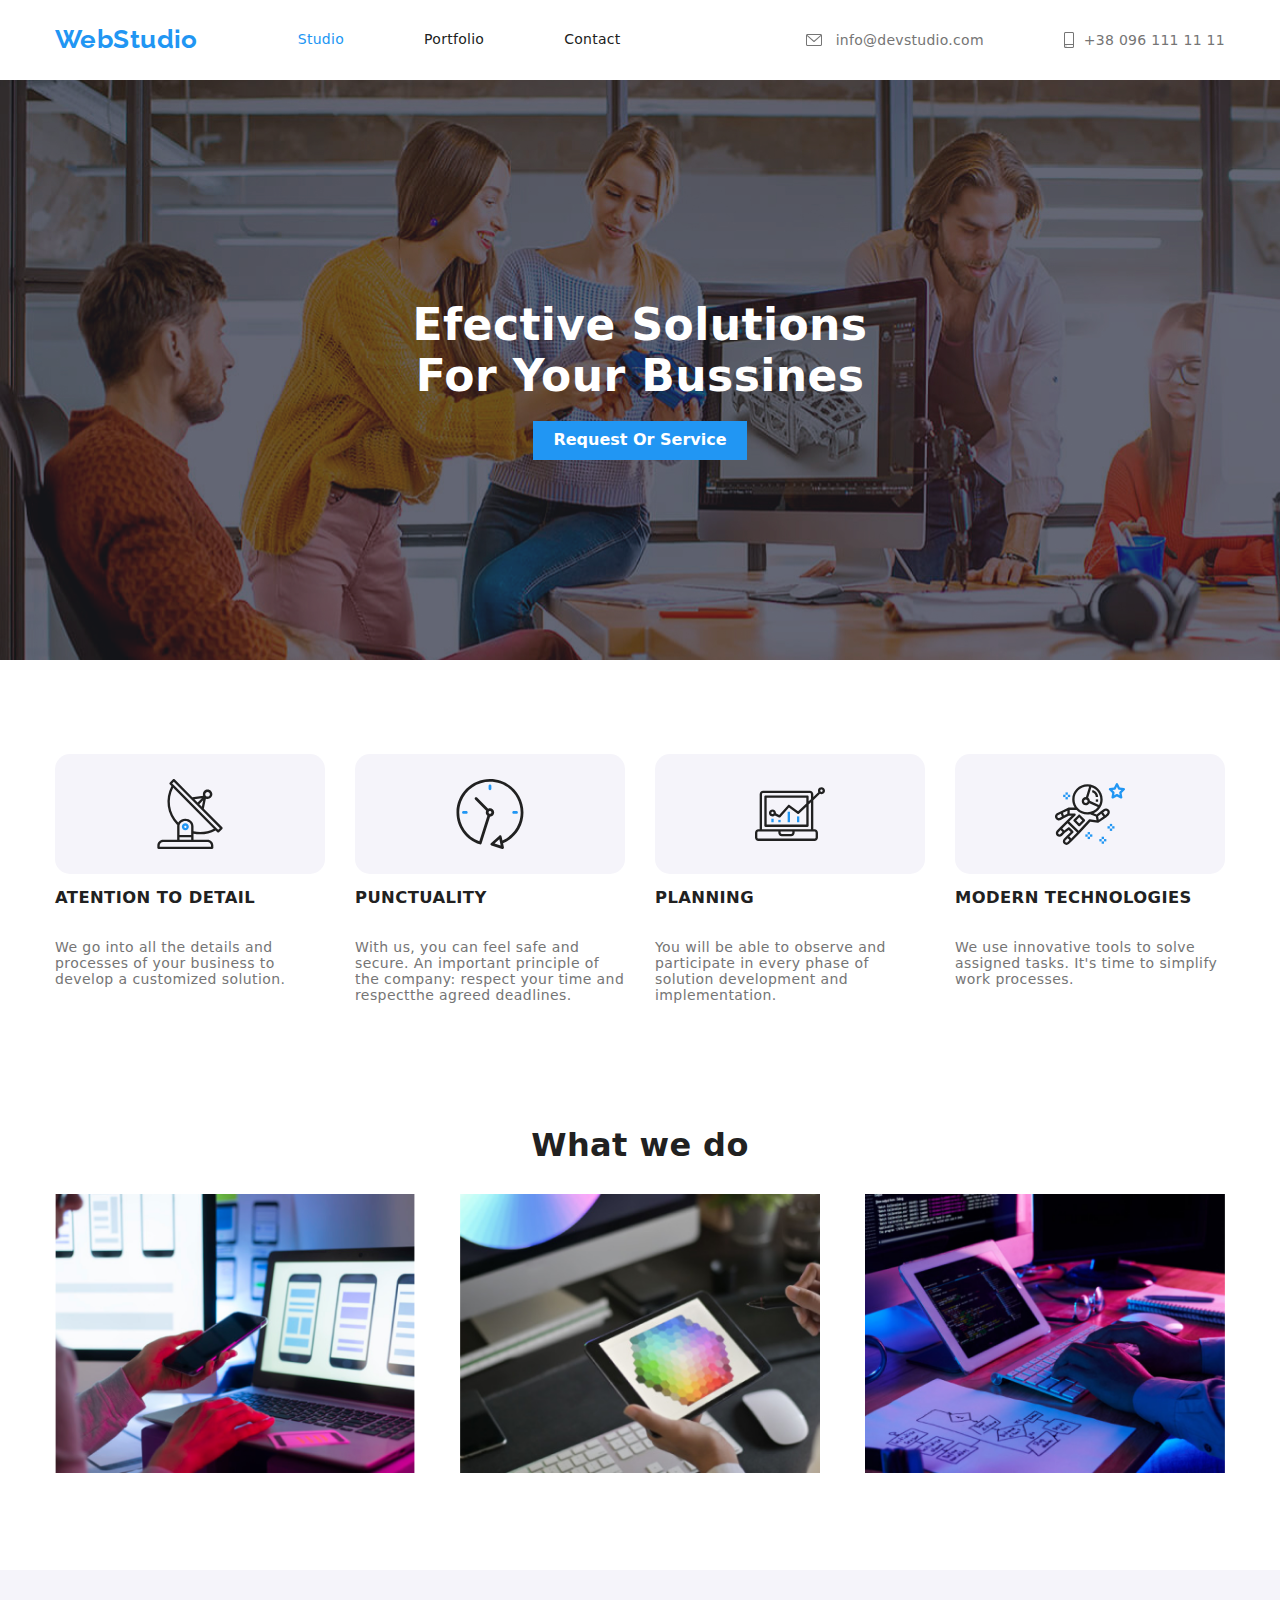
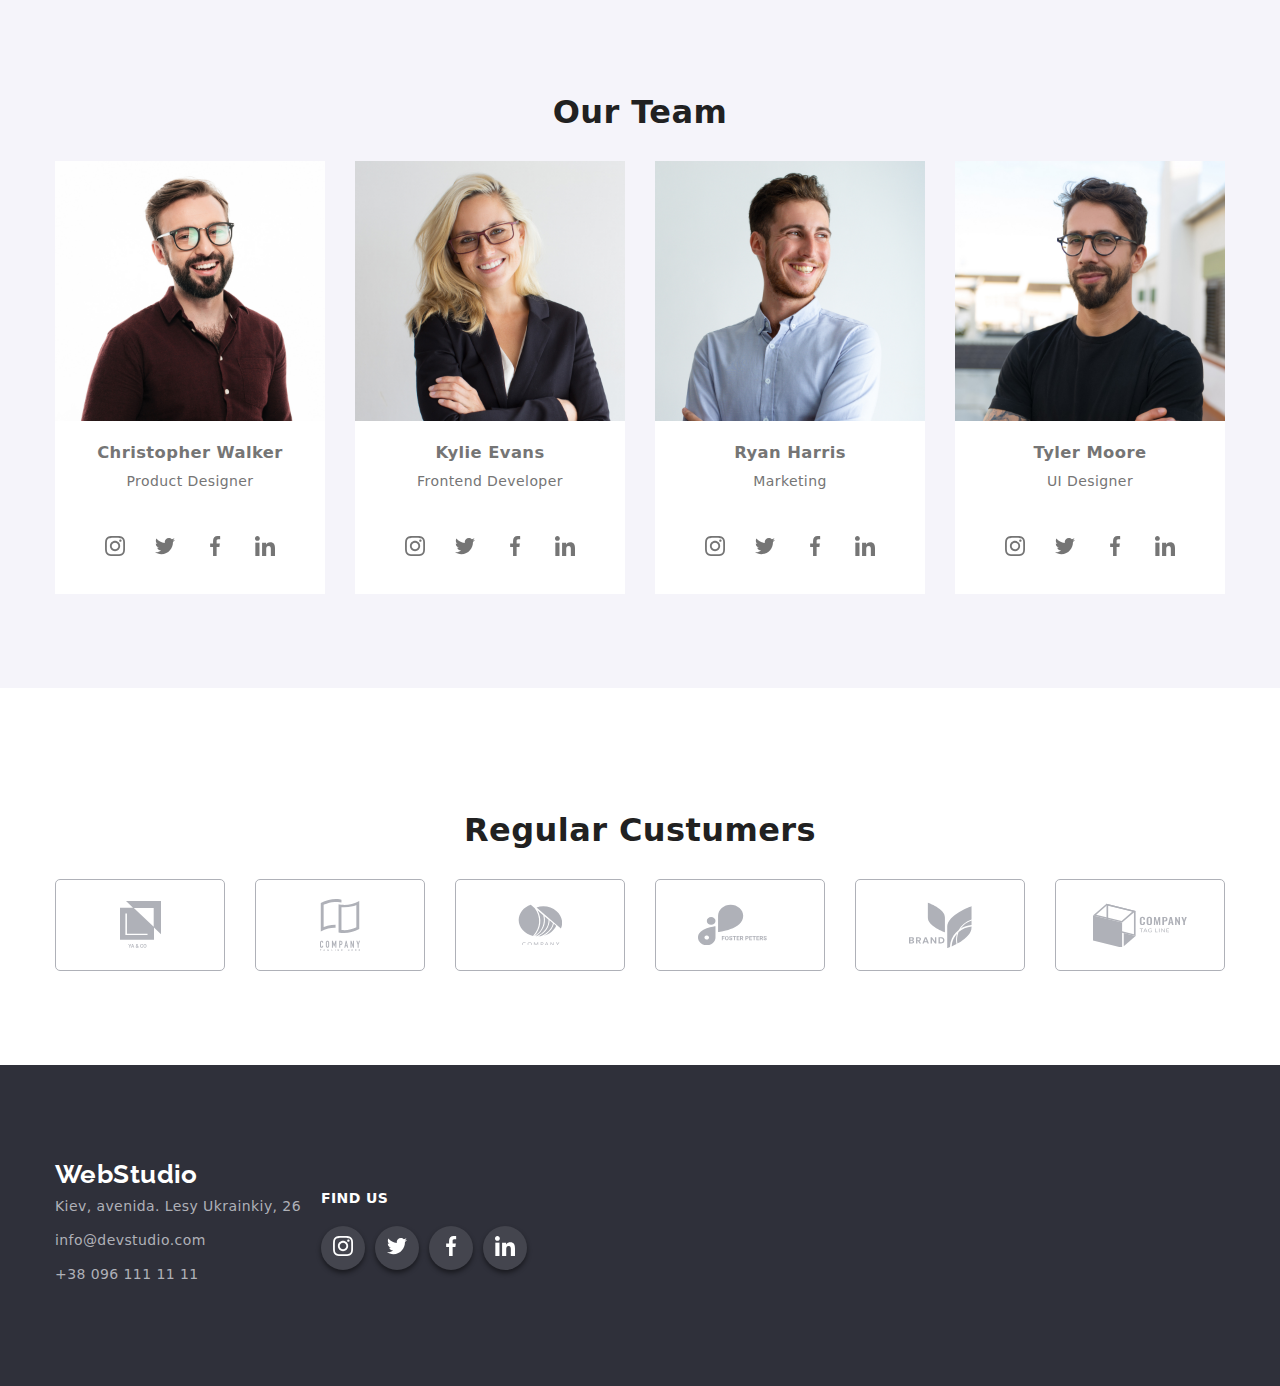
==== commit 54948461: "." ====
--- a/index.html
+++ b/index.html
@@ -6,7 +6,7 @@
   <meta http-equiv="X-UA-Compatible" content="IE=edge" />
   <meta name="viewport" content="width=device-width, initial-scale=1.0" />
   <link rel="stylesheet" href="./css/styles.css" />
-  <link rel="stylesheet" href="node_modules/modern-normalize/modern-normalize.css">
+  <link rel="stylesheet" href="css/normalize.css">
 
   <title>WebStudio</title>
 </head>
